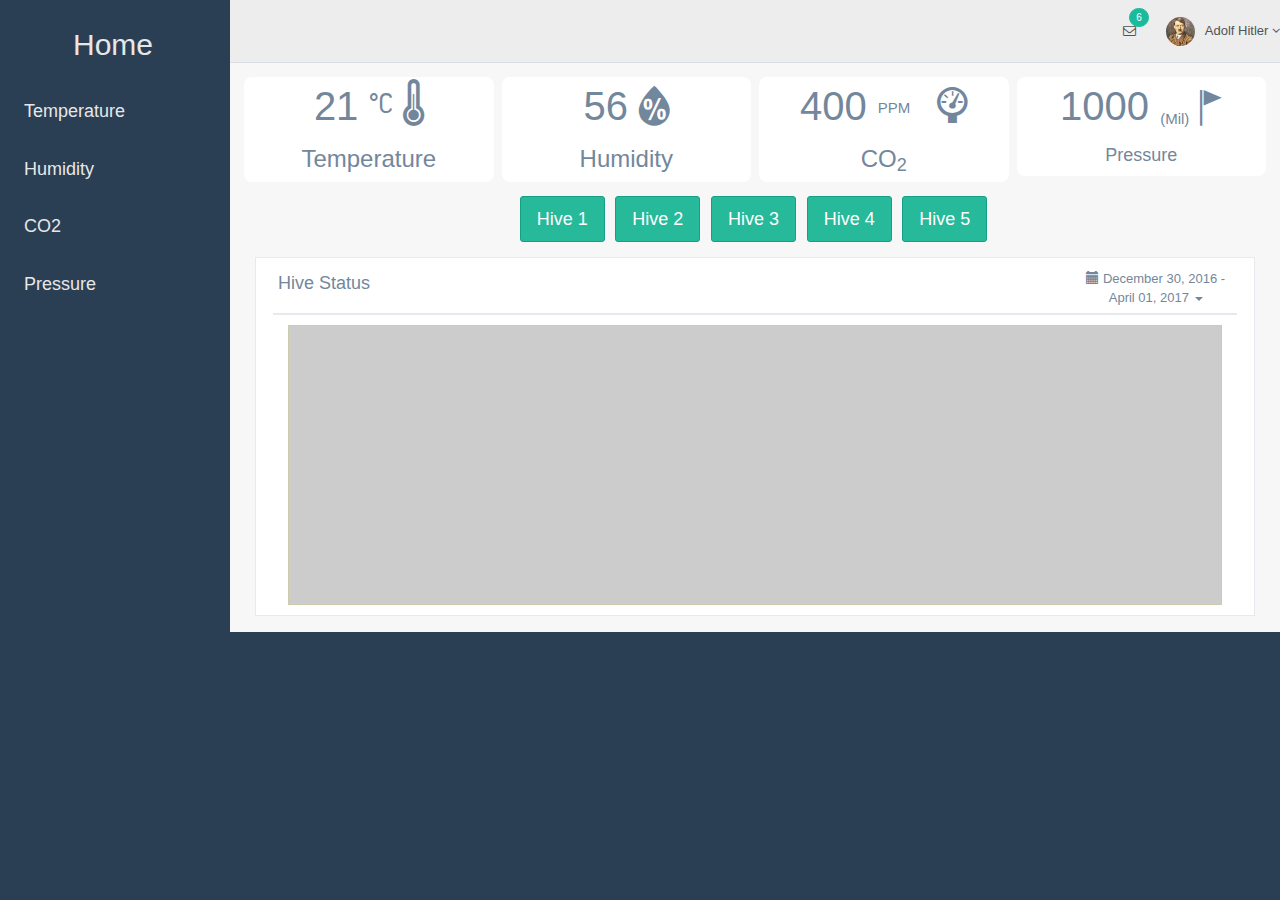
==== index.html @ 138c4429 "first commit" ====
<!DOCTYPE html>
<html lang="en">
<head>
	<meta http-equiv="Content-Type" content="text/html"; charset="UTF-8">
	<meta charset="UTF-8">
	<meta http-equiv="X-UA-Compatiable" content="IE=edge">
	<meta name="viewport" content="width=device-width, initial-scale=1">
	<title>Admin page</title>
  
<link rel="stylesheet" href="font/weathericons-regular-webfont.eot">
    <link rel="stylesheet" href="font/weathericons-regular-webfont.svg">
    <link rel="stylesheet" href="font/weathericons-regular-webfont.ttf">
    <link rel="stylesheet" href="font/weathericons-regular-webfont.woff">
    <link rel="stylesheet" href="font/weathericons-regular-webfont.woff2">

    <link rel="stylesheet" href="font/fontawesome-webfont.eot">
    <link rel="stylesheet" href="font/fontawesome-webfont.svg">
    <link rel="stylesheet" href="font/fontawesome-webfont.ttf">
    <link rel="stylesheet" href="font/fontawesome-webfont.woff">
    <link rel="stylesheet" href="font/fontawesome-webfont.woff2">
    <link href="https://maxcdn.bootstrapcdn.com/font-awesome/4.7.0/css/font-awesome.min.css" rel="stylesheet">
    <link href="css/weather-icons.min.css" rel="stylesheet">
    <link rel="stylesheet" href="css/bootstrap.min.css">

    <!-- TEST -->

    <!-- <link rel="stylesheet" href="https://maxcdn.bootstrapcdn.com/bootstrap/3.3.7/css/bootstrap.min.css"> -->

  	<!-- <script src="https://ajax.googleapis.com/ajax/libs/jquery/3.2.0/jquery.min.js"></script>

  	<script src="https://maxcdn.bootstrapcdn.com/bootstrap/3.3.7/js/bootstrap.min.js"></script> -->


	<link rel="stylesheet" type="text/css" href="css/style.css">
    


	<!-- Latest compiled and minified JavaScript -->

	<script src="/js/jquery.js"></script>

	<script src="/js/bootstrap.js"></script>

	<script type="text/javascript">
		$(document).ready(function(){
			console.log("ok");
		})
	</script>

	

</head>
<body class="nav-md">
	<div class="container body">
		<header class="top_nav">
			<div class="nav_menu">
				<nav>
				<ul class="nav navbar-nav navbar-right">
					<li class>
						<a href="javascript:;" class="user-profile dropdown-toggle" data-toggle="dropdown" aria-expanded="false">
                    	<img src="images/img.jpg" alt="">Adolf Hitler 
                    	<span class=" fa fa-angle-down"></span>
                    	</a>
                    	<ul class="dropdown-menu dropdown-usermenu pull-right">
                    		<li><a href="javascript:;">Profile</a></li>
                    		<li>
                    			<a href="javascript:;">
                    				<span class="badge bg-red pull-right">50%</span>
                    				<span>Settings</span>
                    			</a>
                    		</li>
                    		<li>
                    			<a href="javascript:;">
                    				Help
                    			</a>
                    		</li>
                    		<li>
                    			<a href="javascript:;">
                    				<i class="fa fa-sign-out pull-right"></i>
                    				Log Out
                    			</a>

                    		</li>
                    	</ul>
                  		
					</li>
					<li role="presentation" class="dropdown">
						<a href="javascript:;" class="dropdown-toggle info-number" data-toggle="dropdown" aria-expanded="false">
                    	<i class="fa fa-envelope-o"></i>
                    	<span class="badge bg-green">6</span>
                  		</a>
                  		<ul id="menu1" class="dropdown-menu list-unstyled msg_list" role="menu">
                    <li>
                      <a>
                        <span class="image"><img src="images/img.jpg" alt="Profile Image"></span>
                        <span>
                          <span>John Smith</span>
                          <span class="time">3 mins ago</span>
                        </span>
                        <span class="message">
                          Film festivals used to be do-or-die moments for movie makers. They were where...
                        </span>
                      </a>
                    </li>
                    <li>
                      <div class="text-center">
                        <a>
                          <strong>See All Alerts</strong>
                          <i class="fa fa-angle-right"></i>
                        </a>
                      </div>
                    </li>
                  </ul>
					</li>
				</ul>
				</nav>
			</div>		
		</header>
		<main class="main_container">
			<div class="left-side">
				<div>
									<div class="main_menu_side hidden-print main_menu">
             	 <div class="menu_section">
               
                    <ul class="nav side-menu" style="">
                    <li> <a href="index.html" class="main"> Home</a></li>
                      <li><a href="index.html" class="main-menu"> Temperature </a>
                      </li><li><a href="index.html" class="main-menu"> Humidity</a>
                      </li><li><a href="index.html" class="main-menu"> CO2 </a>
                      </li><li><a href="index.html" class="main-menu"> Pressure </a>
                    </li>
                    </ul> 
              </div>
                       
            </div>
			</div>
			</div>
			<div class="right-side" role="main">
				<div class="center_menu">
					<div class="row top_tiles">
						<div>
							<div class="block_top col-lg-3 col-md-3 col-sm-6 col-xs-12">
                    			<span class="temp">21</span>
                    			<li class="wi wi-celsius"></li>
                    			<i class="wi wi-thermometer"></i>
                    			<h3>Temperature</h3>
               				</div>
               				<div class="block_top col-lg-3 col-md-3 col-sm-6 col-xs-12">
               					<span class="humid">56</span>
               					<i class="wi wi-humidity"></i>
                    			<h3>Humidity</h3>
               				</div>
               				<div class="block_top col-lg-3 col-md-3 col-sm-6 col-xs-12">
                    			<span id="ppm">400</span>
                    			<sup class="ppm">PPM</sup>
                    			<i class="wi wi-barometer"></i><h3>
                    			CO<sub>2</sub></div>
               				<div class="block_top col-lg-3 col-md-3 col-sm-6 col-xs-12">

                    			<span id="millibars">1000</span>
                    			<sub class="millibars">(Mil)</sub>
                    			<i class="wi wi-small-craft-advisory"></i>
                    			<h2>Pressure</h2>
               				</div>
               				<div class="but_menu">
           
                    			<button type="button" class="btn btn-success btn-lg">Hive 1</button>
                    			<button type="button" class="btn btn-success btn-lg">Hive 2</button>
                    			<button type="button" class="btn btn-success btn-lg">Hive 3</button>
                    			<button type="button" class="btn btn-success btn-lg">Hive 4</button>
                    			<button type="button" class="btn btn-success btn-lg">Hive 5</button>
              				</div>
						</div>
					</div>
					<div class="row">
						<div class="col-md-12">
							<div class="x_panel">
								<div class="x_title">
										<h2>Hive Status</h2>
										<div class="filter">
											<div class="filter">
                      							<div id="reportrange" class="pull-right">
                        							<i class="glyphicon glyphicon-calendar fa fa-calendar"></i>
                        							<span>December 30, 2016 - April 01, 2017</span> <b class="caret"></b>
                      							</div>
                    						</div>
										</div>
										<div class="clearfix"></div>
									</div>
								<div class="x_content">
									<div class="col-md-12 col-sm-12 col-xs-12">
										<div class="demo-container">
											
										</div>		
									</div>
								</div>
							</div>

						</div>
					</div>
				</div>
			</div>
			
		</main>
		<!-- <footer>
			<div class="footer-patern">
				<div class="bottom-menu">
					
				</div>
			</div>
		</footer> -->
	</div>
	
</body>
</html>
---- css/weather-icons.min.css ----
/*!
 *  Weather Icons 2.0
 *  Updated August 1, 2015
 *  Weather themed icons for Bootstrap
 *  Author - Erik Flowers - erik@helloerik.com
 *  Email: erik@helloerik.com
 *  Twitter: http://twitter.com/Erik_UX
 *  ------------------------------------------------------------------------------
 *  Maintained at http://erikflowers.github.io/weather-icons
 *
 *  License
 *  ------------------------------------------------------------------------------
 *  - Font licensed under SIL OFL 1.1 -
 *    http://scripts.sil.org/OFL
 *  - CSS, SCSS and LESS are licensed under MIT License -
 *    http://opensource.org/licenses/mit-license.html
 *  - Documentation licensed under CC BY 3.0 -
 *    http://creativecommons.org/licenses/by/3.0/
 *  - Inspired by and works great as a companion with Font Awesome
 *    "Font Awesome by Dave Gandy - http://fontawesome.io"
 *//*!
 *  Weather Icons 2.0
 *  Updated August 1, 2015
 *  Weather themed icons for Bootstrap
 *  Author - Erik Flowers - erik@helloerik.com
 *  Email: erik@helloerik.com
 *  Twitter: http://twitter.com/Erik_UX
 *  ------------------------------------------------------------------------------
 *  Maintained at http://erikflowers.github.io/weather-icons
 *
 *  License
 *  ------------------------------------------------------------------------------
 *  - Font licensed under SIL OFL 1.1 -
 *    http://scripts.sil.org/OFL
 *  - CSS, SCSS and LESS are licensed under MIT License -
 *    http://opensource.org/licenses/mit-license.html
 *  - Documentation licensed under CC BY 3.0 -
 *    http://creativecommons.org/licenses/by/3.0/
 *  - Inspired by and works great as a companion with Font Awesome
 *    "Font Awesome by Dave Gandy - http://fontawesome.io"
 */@font-face{font-family:weathericons;src:url(../font/weathericons-regular-webfont.eot);src:url(../font/weathericons-regular-webfont.eot?#iefix) format('embedded-opentype'),url(../font/weathericons-regular-webfont.woff2) format('woff2'),url(../font/weathericons-regular-webfont.woff) format('woff'),url(../font/weathericons-regular-webfont.ttf) format('truetype'),url(../font/weathericons-regular-webfont.svg#weather_iconsregular) format('svg');font-weight:400;font-style:normal}.wi{display:inline-block;font-family:weathericons;font-style:normal;font-weight:400;line-height:1;-webkit-font-smoothing:antialiased;-moz-osx-font-smoothing:grayscale}.wi-fw{text-align:center;width:1.4em}.wi-rotate-90{filter:progid:DXImageTransform.Microsoft.BasicImage(rotation=1);-webkit-transform:rotate(90deg);-ms-transform:rotate(90deg);transform:rotate(90deg)}.wi-rotate-180{filter:progid:DXImageTransform.Microsoft.BasicImage(rotation=2);-webkit-transform:rotate(180deg);-ms-transform:rotate(180deg);transform:rotate(180deg)}.wi-rotate-270{filter:progid:DXImageTransform.Microsoft.BasicImage(rotation=3);-webkit-transform:rotate(270deg);-ms-transform:rotate(270deg);transform:rotate(270deg)}.wi-flip-horizontal{filter:progid:DXImageTransform.Microsoft.BasicImage(rotation=0, mirror=1);-webkit-transform:scale(-1,1);-ms-transform:scale(-1,1);transform:scale(-1,1)}.wi-flip-vertical{filter:progid:DXImageTransform.Microsoft.BasicImage(rotation=2, mirror=1);-webkit-transform:scale(1,-1);-ms-transform:scale(1,-1);transform:scale(1,-1)}.wi-day-sunny:before{content:"\f00d"}.wi-day-cloudy:before{content:"\f002"}.wi-day-cloudy-gusts:before{content:"\f000"}.wi-day-cloudy-windy:before{content:"\f001"}.wi-day-fog:before{content:"\f003"}.wi-day-hail:before{content:"\f004"}.wi-day-haze:before{content:"\f0b6"}.wi-day-lightning:before{content:"\f005"}.wi-day-rain:before{content:"\f008"}.wi-day-rain-mix:before{content:"\f006"}.wi-day-rain-wind:before{content:"\f007"}.wi-day-showers:before{content:"\f009"}.wi-day-sleet:before{content:"\f0b2"}.wi-day-sleet-storm:before{content:"\f068"}.wi-day-snow:before{content:"\f00a"}.wi-day-snow-thunderstorm:before{content:"\f06b"}.wi-day-snow-wind:before{content:"\f065"}.wi-day-sprinkle:before{content:"\f00b"}.wi-day-storm-showers:before{content:"\f00e"}.wi-day-sunny-overcast:before{content:"\f00c"}.wi-day-thunderstorm:before{content:"\f010"}.wi-day-windy:before{content:"\f085"}.wi-solar-eclipse:before{content:"\f06e"}.wi-hot:before{content:"\f072"}.wi-day-cloudy-high:before{content:"\f07d"}.wi-day-light-wind:before{content:"\f0c4"}.wi-night-clear:before{content:"\f02e"}.wi-night-alt-cloudy:before{content:"\f086"}.wi-night-alt-cloudy-gusts:before{content:"\f022"}.wi-night-alt-cloudy-windy:before{content:"\f023"}.wi-night-alt-hail:before{content:"\f024"}.wi-night-alt-lightning:before{content:"\f025"}.wi-night-alt-rain:before{content:"\f028"}.wi-night-alt-rain-mix:before{content:"\f026"}.wi-night-alt-rain-wind:before{content:"\f027"}.wi-night-alt-showers:before{content:"\f029"}.wi-night-alt-sleet:before{content:"\f0b4"}.wi-night-alt-sleet-storm:before{content:"\f06a"}.wi-night-alt-snow:before{content:"\f02a"}.wi-night-alt-snow-thunderstorm:before{content:"\f06d"}.wi-night-alt-snow-wind:before{content:"\f067"}.wi-night-alt-sprinkle:before{content:"\f02b"}.wi-night-alt-storm-showers:before{content:"\f02c"}.wi-night-alt-thunderstorm:before{content:"\f02d"}.wi-night-cloudy:before{content:"\f031"}.wi-night-cloudy-gusts:before{content:"\f02f"}.wi-night-cloudy-windy:before{content:"\f030"}.wi-night-fog:before{content:"\f04a"}.wi-night-hail:before{content:"\f032"}.wi-night-lightning:before{content:"\f033"}.wi-night-partly-cloudy:before{content:"\f083"}.wi-night-rain:before{content:"\f036"}.wi-night-rain-mix:before{content:"\f034"}.wi-night-rain-wind:before{content:"\f035"}.wi-night-showers:before{content:"\f037"}.wi-night-sleet:before{content:"\f0b3"}.wi-night-sleet-storm:before{content:"\f069"}.wi-night-snow:before{content:"\f038"}.wi-night-snow-thunderstorm:before{content:"\f06c"}.wi-night-snow-wind:before{content:"\f066"}.wi-night-sprinkle:before{content:"\f039"}.wi-night-storm-showers:before{content:"\f03a"}.wi-night-thunderstorm:before{content:"\f03b"}.wi-lunar-eclipse:before{content:"\f070"}.wi-stars:before{content:"\f077"}.wi-storm-showers:before{content:"\f01d"}.wi-thunderstorm:before{content:"\f01e"}.wi-night-alt-cloudy-high:before{content:"\f07e"}.wi-night-cloudy-high:before{content:"\f080"}.wi-night-alt-partly-cloudy:before{content:"\f081"}.wi-cloud:before{content:"\f041"}.wi-cloudy:before{content:"\f013"}.wi-cloudy-gusts:before{content:"\f011"}.wi-cloudy-windy:before{content:"\f012"}.wi-fog:before{content:"\f014"}.wi-hail:before{content:"\f015"}.wi-rain:before{content:"\f019"}.wi-rain-mix:before{content:"\f017"}.wi-rain-wind:before{content:"\f018"}.wi-showers:before{content:"\f01a"}.wi-sleet:before{content:"\f0b5"}.wi-snow:before{content:"\f01b"}.wi-sprinkle:before{content:"\f01c"}.wi-storm-showers:before{content:"\f01d"}.wi-thunderstorm:before{content:"\f01e"}.wi-snow-wind:before{content:"\f064"}.wi-snow:before{content:"\f01b"}.wi-smog:before{content:"\f074"}.wi-smoke:before{content:"\f062"}.wi-lightning:before{content:"\f016"}.wi-raindrops:before{content:"\f04e"}.wi-raindrop:before{content:"\f078"}.wi-dust:before{content:"\f063"}.wi-snowflake-cold:before{content:"\f076"}.wi-windy:before{content:"\f021"}.wi-strong-wind:before{content:"\f050"}.wi-sandstorm:before{content:"\f082"}.wi-earthquake:before{content:"\f0c6"}.wi-fire:before{content:"\f0c7"}.wi-flood:before{content:"\f07c"}.wi-meteor:before{content:"\f071"}.wi-tsunami:before{content:"\f0c5"}.wi-volcano:before{content:"\f0c8"}.wi-hurricane:before{content:"\f073"}.wi-tornado:before{content:"\f056"}.wi-small-craft-advisory:before{content:"\f0cc"}.wi-gale-warning:before{content:"\f0cd"}.wi-storm-warning:before{content:"\f0ce"}.wi-hurricane-warning:before{content:"\f0cf"}.wi-wind-direction:before{content:"\f0b1"}.wi-alien:before{content:"\f075"}.wi-celsius:before{content:"\f03c"}.wi-fahrenheit:before{content:"\f045"}.wi-degrees:before{content:"\f042"}.wi-thermometer:before{content:"\f055"}.wi-thermometer-exterior:before{content:"\f053"}.wi-thermometer-internal:before{content:"\f054"}.wi-cloud-down:before{content:"\f03d"}.wi-cloud-up:before{content:"\f040"}.wi-cloud-refresh:before{content:"\f03e"}.wi-horizon:before{content:"\f047"}.wi-horizon-alt:before{content:"\f046"}.wi-sunrise:before{content:"\f051"}.wi-sunset:before{content:"\f052"}.wi-moonrise:before{content:"\f0c9"}.wi-moonset:before{content:"\f0ca"}.wi-refresh:before{content:"\f04c"}.wi-refresh-alt:before{content:"\f04b"}.wi-umbrella:before{content:"\f084"}.wi-barometer:before{content:"\f079"}.wi-humidity:before{content:"\f07a"}.wi-na:before{content:"\f07b"}.wi-train:before{content:"\f0cb"}.wi-moon-new:before{content:"\f095"}.wi-moon-waxing-crescent-1:before{content:"\f096"}.wi-moon-waxing-crescent-2:before{content:"\f097"}.wi-moon-waxing-crescent-3:before{content:"\f098"}.wi-moon-waxing-crescent-4:before{content:"\f099"}.wi-moon-waxing-crescent-5:before{content:"\f09a"}.wi-moon-waxing-crescent-6:before{content:"\f09b"}.wi-moon-first-quarter:before{content:"\f09c"}.wi-moon-waxing-gibbous-1:before{content:"\f09d"}.wi-moon-waxing-gibbous-2:before{content:"\f09e"}.wi-moon-waxing-gibbous-3:before{content:"\f09f"}.wi-moon-waxing-gibbous-4:before{content:"\f0a0"}.wi-moon-waxing-gibbous-5:before{content:"\f0a1"}.wi-moon-waxing-gibbous-6:before{content:"\f0a2"}.wi-moon-full:before{content:"\f0a3"}.wi-moon-waning-gibbous-1:before{content:"\f0a4"}.wi-moon-waning-gibbous-2:before{content:"\f0a5"}.wi-moon-waning-gibbous-3:before{content:"\f0a6"}.wi-moon-waning-gibbous-4:before{content:"\f0a7"}.wi-moon-waning-gibbous-5:before{content:"\f0a8"}.wi-moon-waning-gibbous-6:before{content:"\f0a9"}.wi-moon-third-quarter:before{content:"\f0aa"}.wi-moon-waning-crescent-1:before{content:"\f0ab"}.wi-moon-waning-crescent-2:before{content:"\f0ac"}.wi-moon-waning-crescent-3:before{content:"\f0ad"}.wi-moon-waning-crescent-4:before{content:"\f0ae"}.wi-moon-waning-crescent-5:before{content:"\f0af"}.wi-moon-waning-crescent-6:before{content:"\f0b0"}.wi-moon-alt-new:before{content:"\f0eb"}.wi-moon-alt-waxing-crescent-1:before{content:"\f0d0"}.wi-moon-alt-waxing-crescent-2:before{content:"\f0d1"}.wi-moon-alt-waxing-crescent-3:before{content:"\f0d2"}.wi-moon-alt-waxing-crescent-4:before{content:"\f0d3"}.wi-moon-alt-waxing-crescent-5:before{content:"\f0d4"}.wi-moon-alt-waxing-crescent-6:before{content:"\f0d5"}.wi-moon-alt-first-quarter:before{content:"\f0d6"}.wi-moon-alt-waxing-gibbous-1:before{content:"\f0d7"}.wi-moon-alt-waxing-gibbous-2:before{content:"\f0d8"}.wi-moon-alt-waxing-gibbous-3:before{content:"\f0d9"}.wi-moon-alt-waxing-gibbous-4:before{content:"\f0da"}.wi-moon-alt-waxing-gibbous-5:before{content:"\f0db"}.wi-moon-alt-waxing-gibbous-6:before{content:"\f0dc"}.wi-moon-alt-full:before{content:"\f0dd"}.wi-moon-alt-waning-gibbous-1:before{content:"\f0de"}.wi-moon-alt-waning-gibbous-2:before{content:"\f0df"}.wi-moon-alt-waning-gibbous-3:before{content:"\f0e0"}.wi-moon-alt-waning-gibbous-4:before{content:"\f0e1"}.wi-moon-alt-waning-gibbous-5:before{content:"\f0e2"}.wi-moon-alt-waning-gibbous-6:before{content:"\f0e3"}.wi-moon-alt-third-quarter:before{content:"\f0e4"}.wi-moon-alt-waning-crescent-1:before{content:"\f0e5"}.wi-moon-alt-waning-crescent-2:before{content:"\f0e6"}.wi-moon-alt-waning-crescent-3:before{content:"\f0e7"}.wi-moon-alt-waning-crescent-4:before{content:"\f0e8"}.wi-moon-alt-waning-crescent-5:before{content:"\f0e9"}.wi-moon-alt-waning-crescent-6:before{content:"\f0ea"}.wi-moon-0:before{content:"\f095"}.wi-moon-1:before{content:"\f096"}.wi-moon-2:before{content:"\f097"}.wi-moon-3:before{content:"\f098"}.wi-moon-4:before{content:"\f099"}.wi-moon-5:before{content:"\f09a"}.wi-moon-6:before{content:"\f09b"}.wi-moon-7:before{content:"\f09c"}.wi-moon-8:before{content:"\f09d"}.wi-moon-9:before{content:"\f09e"}.wi-moon-10:before{content:"\f09f"}.wi-moon-11:before{content:"\f0a0"}.wi-moon-12:before{content:"\f0a1"}.wi-moon-13:before{content:"\f0a2"}.wi-moon-14:before{content:"\f0a3"}.wi-moon-15:before{content:"\f0a4"}.wi-moon-16:before{content:"\f0a5"}.wi-moon-17:before{content:"\f0a6"}.wi-moon-18:before{content:"\f0a7"}.wi-moon-19:before{content:"\f0a8"}.wi-moon-20:before{content:"\f0a9"}.wi-moon-21:before{content:"\f0aa"}.wi-moon-22:before{content:"\f0ab"}.wi-moon-23:before{content:"\f0ac"}.wi-moon-24:before{content:"\f0ad"}.wi-moon-25:before{content:"\f0ae"}.wi-moon-26:before{content:"\f0af"}.wi-moon-27:before{content:"\f0b0"}.wi-time-1:before{content:"\f08a"}.wi-time-2:before{content:"\f08b"}.wi-time-3:before{content:"\f08c"}.wi-time-4:before{content:"\f08d"}.wi-time-5:before{content:"\f08e"}.wi-time-6:before{content:"\f08f"}.wi-time-7:before{content:"\f090"}.wi-time-8:before{content:"\f091"}.wi-time-9:before{content:"\f092"}.wi-time-10:before{content:"\f093"}.wi-time-11:before{content:"\f094"}.wi-time-12:before{content:"\f089"}.wi-direction-up:before{content:"\f058"}.wi-direction-up-right:before{content:"\f057"}.wi-direction-right:before{content:"\f04d"}.wi-direction-down-right:before{content:"\f088"}.wi-direction-down:before{content:"\f044"}.wi-direction-down-left:before{content:"\f043"}.wi-direction-left:before{content:"\f048"}.wi-direction-up-left:before{content:"\f087"}.wi-wind-beaufort-0:before{content:"\f0b7"}.wi-wind-beaufort-1:before{content:"\f0b8"}.wi-wind-beaufort-2:before{content:"\f0b9"}.wi-wind-beaufort-3:before{content:"\f0ba"}.wi-wind-beaufort-4:before{content:"\f0bb"}.wi-wind-beaufort-5:before{content:"\f0bc"}.wi-wind-beaufort-6:before{content:"\f0bd"}.wi-wind-beaufort-7:before{content:"\f0be"}.wi-wind-beaufort-8:before{content:"\f0bf"}.wi-wind-beaufort-9:before{content:"\f0c0"}.wi-wind-beaufort-10:before{content:"\f0c1"}.wi-wind-beaufort-11:before{content:"\f0c2"}.wi-wind-beaufort-12:before{content:"\f0c3"}.wi-yahoo-0:before{content:"\f056"}.wi-yahoo-1:before{content:"\f00e"}.wi-yahoo-2:before{content:"\f073"}.wi-yahoo-3:before{content:"\f01e"}.wi-yahoo-4:before{content:"\f01e"}.wi-yahoo-5:before{content:"\f017"}.wi-yahoo-6:before{content:"\f017"}.wi-yahoo-7:before{content:"\f017"}.wi-yahoo-8:before{content:"\f015"}.wi-yahoo-9:before{content:"\f01a"}.wi-yahoo-10:before{content:"\f015"}.wi-yahoo-11:before{content:"\f01a"}.wi-yahoo-12:before{content:"\f01a"}.wi-yahoo-13:before{content:"\f01b"}.wi-yahoo-14:before{content:"\f00a"}.wi-yahoo-15:before{content:"\f064"}.wi-yahoo-16:before{content:"\f01b"}.wi-yahoo-17:before{content:"\f015"}.wi-yahoo-18:before{content:"\f017"}.wi-yahoo-19:before{content:"\f063"}.wi-yahoo-20:before{content:"\f014"}.wi-yahoo-21:before{content:"\f021"}.wi-yahoo-22:before{content:"\f062"}.wi-yahoo-23:before{content:"\f050"}.wi-yahoo-24:before{content:"\f050"}.wi-yahoo-25:before{content:"\f076"}.wi-yahoo-26:before{content:"\f013"}.wi-yahoo-27:before{content:"\f031"}.wi-yahoo-28:before{content:"\f002"}.wi-yahoo-29:before{content:"\f031"}.wi-yahoo-30:before{content:"\f002"}.wi-yahoo-31:before{content:"\f02e"}.wi-yahoo-32:before{content:"\f00d"}.wi-yahoo-33:before{content:"\f083"}.wi-yahoo-34:before{content:"\f00c"}.wi-yahoo-35:before{content:"\f017"}.wi-yahoo-36:before{content:"\f072"}.wi-yahoo-37:before{content:"\f00e"}.wi-yahoo-38:before{content:"\f00e"}.wi-yahoo-39:before{content:"\f00e"}.wi-yahoo-40:before{content:"\f01a"}.wi-yahoo-41:before{content:"\f064"}.wi-yahoo-42:before{content:"\f01b"}.wi-yahoo-43:before{content:"\f064"}.wi-yahoo-44:before{content:"\f00c"}.wi-yahoo-45:before{content:"\f00e"}.wi-yahoo-46:before{content:"\f01b"}.wi-yahoo-47:before{content:"\f00e"}.wi-yahoo-3200:before{content:"\f077"}.wi-forecast-io-clear-day:before{content:"\f00d"}.wi-forecast-io-clear-night:before{content:"\f02e"}.wi-forecast-io-rain:before{content:"\f019"}.wi-forecast-io-snow:before{content:"\f01b"}.wi-forecast-io-sleet:before{content:"\f0b5"}.wi-forecast-io-wind:before{content:"\f050"}.wi-forecast-io-fog:before{content:"\f014"}.wi-forecast-io-cloudy:before{content:"\f013"}.wi-forecast-io-partly-cloudy-day:before{content:"\f002"}.wi-forecast-io-partly-cloudy-night:before{content:"\f031"}.wi-forecast-io-hail:before{content:"\f015"}.wi-forecast-io-thunderstorm:before{content:"\f01e"}.wi-forecast-io-tornado:before{content:"\f056"}.wi-wmo4680-00:before,.wi-wmo4680-0:before{content:"\f055"}.wi-wmo4680-01:before,.wi-wmo4680-1:before{content:"\f013"}.wi-wmo4680-02:before,.wi-wmo4680-2:before{content:"\f055"}.wi-wmo4680-03:before,.wi-wmo4680-3:before{content:"\f013"}.wi-wmo4680-04:before,.wi-wmo4680-4:before{content:"\f014"}.wi-wmo4680-05:before,.wi-wmo4680-5:before{content:"\f014"}.wi-wmo4680-10:before{content:"\f014"}.wi-wmo4680-11:before{content:"\f014"}.wi-wmo4680-12:before{content:"\f016"}.wi-wmo4680-18:before{content:"\f050"}.wi-wmo4680-20:before{content:"\f014"}.wi-wmo4680-21:before{content:"\f017"}.wi-wmo4680-22:before{content:"\f017"}.wi-wmo4680-23:before{content:"\f019"}.wi-wmo4680-24:before{content:"\f01b"}.wi-wmo4680-25:before{content:"\f015"}.wi-wmo4680-26:before{content:"\f01e"}.wi-wmo4680-27:before{content:"\f063"}.wi-wmo4680-28:before{content:"\f063"}.wi-wmo4680-29:before{content:"\f063"}.wi-wmo4680-30:before{content:"\f014"}.wi-wmo4680-31:before{content:"\f014"}.wi-wmo4680-32:before{content:"\f014"}.wi-wmo4680-33:before{content:"\f014"}.wi-wmo4680-34:before{content:"\f014"}.wi-wmo4680-35:before{content:"\f014"}.wi-wmo4680-40:before{content:"\f017"}.wi-wmo4680-41:before{content:"\f01c"}.wi-wmo4680-42:before{content:"\f019"}.wi-wmo4680-43:before{content:"\f01c"}.wi-wmo4680-44:before{content:"\f019"}.wi-wmo4680-45:before{content:"\f015"}.wi-wmo4680-46:before{content:"\f015"}.wi-wmo4680-47:before{content:"\f01b"}.wi-wmo4680-48:before{content:"\f01b"}.wi-wmo4680-50:before{content:"\f01c"}.wi-wmo4680-51:before{content:"\f01c"}.wi-wmo4680-52:before{content:"\f019"}.wi-wmo4680-53:before{content:"\f019"}.wi-wmo4680-54:before{content:"\f076"}.wi-wmo4680-55:before{content:"\f076"}.wi-wmo4680-56:before{content:"\f076"}.wi-wmo4680-57:before{content:"\f01c"}.wi-wmo4680-58:before{content:"\f019"}.wi-wmo4680-60:before{content:"\f01c"}.wi-wmo4680-61:before{content:"\f01c"}.wi-wmo4680-62:before{content:"\f019"}.wi-wmo4680-63:before{content:"\f019"}.wi-wmo4680-64:before{content:"\f015"}.wi-wmo4680-65:before{content:"\f015"}.wi-wmo4680-66:before{content:"\f015"}.wi-wmo4680-67:before{content:"\f017"}.wi-wmo4680-68:before{content:"\f017"}.wi-wmo4680-70:before{content:"\f01b"}.wi-wmo4680-71:before{content:"\f01b"}.wi-wmo4680-72:before{content:"\f01b"}.wi-wmo4680-73:before{content:"\f01b"}.wi-wmo4680-74:before{content:"\f076"}.wi-wmo4680-75:before{content:"\f076"}.wi-wmo4680-76:before{content:"\f076"}.wi-wmo4680-77:before{content:"\f01b"}.wi-wmo4680-78:before{content:"\f076"}.wi-wmo4680-80:before{content:"\f019"}.wi-wmo4680-81:before{content:"\f01c"}.wi-wmo4680-82:before{content:"\f019"}.wi-wmo4680-83:before{content:"\f019"}.wi-wmo4680-84:before{content:"\f01d"}.wi-wmo4680-85:before{content:"\f017"}.wi-wmo4680-86:before{content:"\f017"}.wi-wmo4680-87:before{content:"\f017"}.wi-wmo4680-89:before{content:"\f015"}.wi-wmo4680-90:before{content:"\f016"}.wi-wmo4680-91:before{content:"\f01d"}.wi-wmo4680-92:before{content:"\f01e"}.wi-wmo4680-93:before{content:"\f01e"}.wi-wmo4680-94:before{content:"\f016"}.wi-wmo4680-95:before{content:"\f01e"}.wi-wmo4680-96:before{content:"\f01e"}.wi-wmo4680-99:before{content:"\f056"}.wi-owm-200:before{content:"\f01e"}.wi-owm-201:before{content:"\f01e"}.wi-owm-202:before{content:"\f01e"}.wi-owm-210:before{content:"\f016"}.wi-owm-211:before{content:"\f016"}.wi-owm-212:before{content:"\f016"}.wi-owm-221:before{content:"\f016"}.wi-owm-230:before{content:"\f01e"}.wi-owm-231:before{content:"\f01e"}.wi-owm-232:before{content:"\f01e"}.wi-owm-300:before{content:"\f01c"}.wi-owm-301:before{content:"\f01c"}.wi-owm-302:before{content:"\f019"}.wi-owm-310:before{content:"\f017"}.wi-owm-311:before{content:"\f019"}.wi-owm-312:before{content:"\f019"}.wi-owm-313:before{content:"\f01a"}.wi-owm-314:before{content:"\f019"}.wi-owm-321:before{content:"\f01c"}.wi-owm-500:before{content:"\f01c"}.wi-owm-501:before{content:"\f019"}.wi-owm-502:before{content:"\f019"}.wi-owm-503:before{content:"\f019"}.wi-owm-504:before{content:"\f019"}.wi-owm-511:before{content:"\f017"}.wi-owm-520:before{content:"\f01a"}.wi-owm-521:before{content:"\f01a"}.wi-owm-522:before{content:"\f01a"}.wi-owm-531:before{content:"\f01d"}.wi-owm-600:before{content:"\f01b"}.wi-owm-601:before{content:"\f01b"}.wi-owm-602:before{content:"\f0b5"}.wi-owm-611:before{content:"\f017"}.wi-owm-612:before{content:"\f017"}.wi-owm-615:before{content:"\f017"}.wi-owm-616:before{content:"\f017"}.wi-owm-620:before{content:"\f017"}.wi-owm-621:before{content:"\f01b"}.wi-owm-622:before{content:"\f01b"}.wi-owm-701:before{content:"\f01a"}.wi-owm-711:before{content:"\f062"}.wi-owm-721:before{content:"\f0b6"}.wi-owm-731:before{content:"\f063"}.wi-owm-741:before{content:"\f014"}.wi-owm-761:before{content:"\f063"}.wi-owm-762:before{content:"\f063"}.wi-owm-771:before{content:"\f011"}.wi-owm-781:before{content:"\f056"}.wi-owm-800:before{content:"\f00d"}.wi-owm-801:before{content:"\f011"}.wi-owm-802:before{content:"\f011"}.wi-owm-803:before{content:"\f012"}.wi-owm-804:before{content:"\f013"}.wi-owm-900:before{content:"\f056"}.wi-owm-901:before{content:"\f01d"}.wi-owm-902:before{content:"\f073"}.wi-owm-903:before{content:"\f076"}.wi-owm-904:before{content:"\f072"}.wi-owm-905:before{content:"\f021"}.wi-owm-906:before{content:"\f015"}.wi-owm-957:before{content:"\f050"}.wi-owm-day-200:before{content:"\f010"}.wi-owm-day-201:before{content:"\f010"}.wi-owm-day-202:before{content:"\f010"}.wi-owm-day-210:before{content:"\f005"}.wi-owm-day-211:before{content:"\f005"}.wi-owm-day-212:before{content:"\f005"}.wi-owm-day-221:before{content:"\f005"}.wi-owm-day-230:before{content:"\f010"}.wi-owm-day-231:before{content:"\f010"}.wi-owm-day-232:before{content:"\f010"}.wi-owm-day-300:before{content:"\f00b"}.wi-owm-day-301:before{content:"\f00b"}.wi-owm-day-302:before{content:"\f008"}.wi-owm-day-310:before{content:"\f008"}.wi-owm-day-311:before{content:"\f008"}.wi-owm-day-312:before{content:"\f008"}.wi-owm-day-313:before{content:"\f008"}.wi-owm-day-314:before{content:"\f008"}.wi-owm-day-321:before{content:"\f00b"}.wi-owm-day-500:before{content:"\f00b"}.wi-owm-day-501:before{content:"\f008"}.wi-owm-day-502:before{content:"\f008"}.wi-owm-day-503:before{content:"\f008"}.wi-owm-day-504:before{content:"\f008"}.wi-owm-day-511:before{content:"\f006"}.wi-owm-day-520:before{content:"\f009"}.wi-owm-day-521:before{content:"\f009"}.wi-owm-day-522:before{content:"\f009"}.wi-owm-day-531:before{content:"\f00e"}.wi-owm-day-600:before{content:"\f00a"}.wi-owm-day-601:before{content:"\f0b2"}.wi-owm-day-602:before{content:"\f00a"}.wi-owm-day-611:before{content:"\f006"}.wi-owm-day-612:before{content:"\f006"}.wi-owm-day-615:before{content:"\f006"}.wi-owm-day-616:before{content:"\f006"}.wi-owm-day-620:before{content:"\f006"}.wi-owm-day-621:before{content:"\f00a"}.wi-owm-day-622:before{content:"\f00a"}.wi-owm-day-701:before{content:"\f009"}.wi-owm-day-711:before{content:"\f062"}.wi-owm-day-721:before{content:"\f0b6"}.wi-owm-day-731:before{content:"\f063"}.wi-owm-day-741:before{content:"\f003"}.wi-owm-day-761:before{content:"\f063"}.wi-owm-day-762:before{content:"\f063"}.wi-owm-day-781:before{content:"\f056"}.wi-owm-day-800:before{content:"\f00d"}.wi-owm-day-801:before{content:"\f000"}.wi-owm-day-802:before{content:"\f000"}.wi-owm-day-803:before{content:"\f000"}.wi-owm-day-804:before{content:"\f00c"}.wi-owm-day-900:before{content:"\f056"}.wi-owm-day-902:before{content:"\f073"}.wi-owm-day-903:before{content:"\f076"}.wi-owm-day-904:before{content:"\f072"}.wi-owm-day-906:before{content:"\f004"}.wi-owm-day-957:before{content:"\f050"}.wi-owm-night-200:before{content:"\f02d"}.wi-owm-night-201:before{content:"\f02d"}.wi-owm-night-202:before{content:"\f02d"}.wi-owm-night-210:before{content:"\f025"}.wi-owm-night-211:before{content:"\f025"}.wi-owm-night-212:before{content:"\f025"}.wi-owm-night-221:before{content:"\f025"}.wi-owm-night-230:before{content:"\f02d"}.wi-owm-night-231:before{content:"\f02d"}.wi-owm-night-232:before{content:"\f02d"}.wi-owm-night-300:before{content:"\f02b"}.wi-owm-night-301:before{content:"\f02b"}.wi-owm-night-302:before{content:"\f028"}.wi-owm-night-310:before{content:"\f028"}.wi-owm-night-311:before{content:"\f028"}.wi-owm-night-312:before{content:"\f028"}.wi-owm-night-313:before{content:"\f028"}.wi-owm-night-314:before{content:"\f028"}.wi-owm-night-321:before{content:"\f02b"}.wi-owm-night-500:before{content:"\f02b"}.wi-owm-night-501:before{content:"\f028"}.wi-owm-night-502:before{content:"\f028"}.wi-owm-night-503:before{content:"\f028"}.wi-owm-night-504:before{content:"\f028"}.wi-owm-night-511:before{content:"\f026"}.wi-owm-night-520:before{content:"\f029"}.wi-owm-night-521:before{content:"\f029"}.wi-owm-night-522:before{content:"\f029"}.wi-owm-night-531:before{content:"\f02c"}.wi-owm-night-600:before{content:"\f02a"}.wi-owm-night-601:before{content:"\f0b4"}.wi-owm-night-602:before{content:"\f02a"}.wi-owm-night-611:before{content:"\f026"}.wi-owm-night-612:before{content:"\f026"}.wi-owm-night-615:before{content:"\f026"}.wi-owm-night-616:before{content:"\f026"}.wi-owm-night-620:before{content:"\f026"}.wi-owm-night-621:before{content:"\f02a"}.wi-owm-night-622:before{content:"\f02a"}.wi-owm-night-701:before{content:"\f029"}.wi-owm-night-711:before{content:"\f062"}.wi-owm-night-721:before{content:"\f0b6"}.wi-owm-night-731:before{content:"\f063"}.wi-owm-night-741:before{content:"\f04a"}.wi-owm-night-761:before{content:"\f063"}.wi-owm-night-762:before{content:"\f063"}.wi-owm-night-781:before{content:"\f056"}.wi-owm-night-800:before{content:"\f02e"}.wi-owm-night-801:before{content:"\f022"}.wi-owm-night-802:before{content:"\f022"}.wi-owm-night-803:before{content:"\f022"}.wi-owm-night-804:before{content:"\f086"}.wi-owm-night-900:before{content:"\f056"}.wi-owm-night-902:before{content:"\f073"}.wi-owm-night-903:before{content:"\f076"}.wi-owm-night-904:before{content:"\f072"}.wi-owm-night-906:before{content:"\f024"}.wi-owm-night-957:before{content:"\f050"}.wi-wu-chanceflurries:before{content:"\f064"}.wi-wu-chancerain:before{content:"\f019"}.wi-wu-chancesleat:before{content:"\f0b5"}.wi-wu-chancesnow:before{content:"\f01b"}.wi-wu-chancetstorms:before{content:"\f01e"}.wi-wu-clear:before{content:"\f00d"}.wi-wu-cloudy:before{content:"\f002"}.wi-wu-flurries:before{content:"\f064"}.wi-wu-hazy:before{content:"\f0b6"}.wi-wu-mostlycloudy:before{content:"\f002"}.wi-wu-mostlysunny:before{content:"\f00d"}.wi-wu-partlycloudy:before{content:"\f002"}.wi-wu-partlysunny:before{content:"\f00d"}.wi-wu-rain:before{content:"\f01a"}.wi-wu-sleat:before{content:"\f0b5"}.wi-wu-snow:before{content:"\f01b"}.wi-wu-sunny:before{content:"\f00d"}.wi-wu-tstorms:before{content:"\f01e"}.wi-wu-unknown:before{content:"\f00d"}
---- css/style.css ----
body
{
	color: #73879C;
    background: #2A3F54;
    font-family: "Helvetica Neue", Roboto, Arial, "Droid Sans", sans-serif,"FontAwesome";
    font-size: 13px;
    font-weight: 400;
    line-height: 1.471;
}


html, body {
    height: 100%;
    margin: 0;
    padding: 0;
}

html
{
	height: 100%;
}

.container
{
	width: 100%;
	padding: 0;
}



.nav_menu
{
    float: left;
    background: #EDEDED;
    border-bottom: 1px solid #D9DEE4;
    margin-bottom: 10px;
    width: 100%;
    position: relative;
}

.but
{
	background-color: orange;
	border: 1px solid red;
	padding: 2px;
	margin: 5px;
	float: right;
	width: 40px;
	height: 40px;
	display: inline-block;
    float: right;
    position: static;	
}

.navbar-right>li {
	display: inline-block;
    float: right;
    position: static;
}

.left-side
{
    height: 100%;
	min-height: 670px;
    width: 230px;
    padding: 0;
    position: absolute;
    display: -ms-flexbox;
    display: flex;
    z-index: 1;
    background-color: #2A3F54;
}

.nav.navbar-nav>li>a {
    color: #515356 !important;
}

.dropdown-menu>li>a {
    width: 100%;
    padding: 12px 20px;
}

.dropdown-menu>li>a {
    color: #5A738E;
}

.bg-red {
    background: #E74C3C !important;
    border: 1px solid #E74C3C !important;
    color: #fff;
}

.dropdown-menu {
    border: medium none;
    box-shadow: none;
    display: none;
    float: left;
    font-size: 16px;
    left: 0;
    list-style: none outside none;
    padding: 0;
    position: absolute;
    text-shadow: none;
    top: 100%;
    z-index: 9998;
    border: 1px solid #D9DEE4;
    border-top-left-radius: 0;
    border-top-right-radius: 0;
}

.navbar-nav .open .dropdown-menu {
    position: absolute;
    background: #fff;
    margin-top: 0;
    border: 1px solid #D9DEE4;
    -webkit-box-shadow: none;
    right: 0;
    left: auto;
    width: 220px;
}

.user-profile>img {
    width: 29px;
    height: 29px;
    border-radius: 50%;
    margin-right: 10px;
}

.menu_section {
    margin-bottom: 35px;
}

.menu_section->ul {
	margin-top: 10px;
}

/*.side-menu {
    padding-left: 0;
    margin-bottom: 0;
    list-style: none;
    margin-top: 10px;
}*/



.side-menu>li {
    position: relative;
    display: block;
    cursor: pointer;
}

.side-menu>li>a:hover, .side-menu>li>a:focus 
{
    text-decoration: none;
    background: transparent;
}

.side-menu>li>a:hover {
    color: #F2F5F7 !important;
}

.side-menu>li>a {
    color: #E7E7E7;
    font-weight: 500;
}

.side-menu>li>a {
    margin-bottom: 6px;
}


*, *:before, *:after {
    box-sizing: border-box;
}

.side-menu>li>a {
    position: relative;
    display: block;
    padding: 13px 15px 12px;
}

.main {
    font-size: 30px;
    margin-left: 58px;
    color: #fff;
}



.main-menu {
    font-size: 18px;
    margin-left: 9px;
    margin-right: 1px;
}

.right-side
{
	padding: 10px 20px 0;
    margin-left: 230px;

}

.right-side
{
	background: #F7F7F7;
}

.top_tiles {
    margin-bottom: 0;
}

.row {
    margin-right: -10px;
    margin-left: -10px;
}

.center_menu 
{
	text-align: center;
}

.but_menu {
    display: inline-block;
    margin: 0 auto;
    margin-bottom: 10px; 
}

.btn-success {
    background: #26B99A;
    border: 1px solid #169F85;
}

.btn {
    border-radius: 3px;
    margin-left: 2px;
    margin-right: 2px;
}

button, .buttons, .btn, .modal-footer .btn+.btn {
    margin-bottom: 5px;
    margin-right: 5px;
}

.button
{
    clear: both;
}

.menu
{
    clear: both;
}

.info-number .badge {
    font-size: 10px;
    font-weight: normal;
    line-height: 13px;
    padding: 2px 6px;
    position: absolute;
    right: 2px;
    top: 8px;
}

.bg-green {
    background: #1ABB9C !important;
    border: 1px solid #1ABB9C !important;
    color: #fff;
}

ul.msg_list li {
    background: #f7f7f7;
    padding: 5px;
    display: -ms-flexbox;
    display: flex;
    margin: 6px 6px 0;
    width: 96% !important;
}

.navbar-nav .open .dropdown-menu.msg_list {
    width: 300px;
}

.top_nav .dropdown-menu li a {
    width: 100%;
    padding: 12px 20px;
}

ul.msg_list li a {
    padding: 3px 5px !important;
}

.dropdown-menu>li>a {
    color: #5A738E;
}

.dropdown-menu a {
    cursor: pointer;
}

.dropdown-menu.msg_list span {
    white-space: normal;
}

ul.msg_list li a .image img {
    border-radius: 2px 2px 2px 2px;
    -webkit-border-radius: 2px 2px 2px 2px;
    float: left;
    margin-right: 10px;
    width: 11%;
}

.dropdown-menu.msg_list span {
    white-space: normal;
}

ul.msg_list li a .time {
    font-size: 11px;
    font-style: italic;
    font-weight: bold;
    position: absolute;
    right: 35px;
}

ul.msg_list li a .message {
    display: block !important;
    font-size: 11px;
}

ul.msg_list li a {
    padding: 3px 5px !important;
}

.top_nav .dropdown-menu li a {
    width: 100%;
    padding: 12px 20px;
}

a:hover, a:focus {
    text-decoration: none;
}

.dropdown-menu a {
    cursor: pointer;
}

a {
    color: #337ab7;
    text-decoration: none;
}

ul.msg_list li:last-child {
    margin-bottom: 6px;
    padding: 10px;
}

.navbar-nav .open .dropdown-menu {
    position: absolute;
    background: #fff;
    margin-top: 0;
    border: 1px solid #D9DEE4;
    -webkit-box-shadow: none;
    right: 0;
    left: auto;
    width: 220px;
}

.top_nav .nav>li>a:focus, 
.top_nav .nav>li>a:hover, 
.top_nav .nav .open>a, 
.top_nav .nav .open>a:focus, 
.top_nav .nav .open>a:hover 
{
    background: #D9DEE4;
}

.navbar-nav>li>a {
    font-weight: 500;
    color: #ECF0F1 !important;
    margin-left: 0 !important;
    line-height: 32px;
}

/*header.nav>li>a:focus, 
header>nav>li>a:hover, 
header.nav .open>a, 
header.nav .open>a:focus, 
header.nav .open>a:hover 
{
    background: #D9DEE4; 
}*/

.block_top
{
	display: block;
    font-size: 40px;
    margin-bottom: 10px;
    background: #fff;
    border: 4px solid #f7f7f7;
    border-radius: 12px;
}

.menu_section>ul {
    margin-top: 10px;
}

.navbar-right
{
	width: 70%;
	float: right;
}
.x_panel
{
	position: relative;
    width: 100%;
    margin-bottom: 10px;
    padding: 10px 17px;
    display: inline-block;
    background: #fff;
    border: 1px solid #E6E9ED;
    -webkit-column-break-inside: avoid;
    -moz-column-break-inside: avoid;
    column-break-inside: avoid;
    opacity: 1;
    transition: all .2s ease;
}

.x_title {
    border-bottom: 2px solid #E6E9ED;
    padding: 1px 5px 6px;
    margin-bottom: 10px;
}

.x_title h2 {
    margin: 5px 0 6px;
    float: left;
    display: block;
    text-overflow: ellipsis;
    overflow: hidden;
    white-space: nowrap;
}

h2 {
    font-size: 18px;
    font-weight: 400;
}

h1, .h1, h2, .h2, h3, .h3 {
    margin-top: 10px;
    margin-bottom: 10px;
}

.x_title .filter {
    width: 40%;
    float: right;
}

.demo-container
{
	height: 280px;
	background-color: #ccc;
	border: 1px solid #cca;
}


.bottom-menu
{
	
	background-color: #2A3F54;
	height: 50px;
	margin-top: 3px;
	border: 1px solid #ccd;
    width: 100%;
    position: absolute;
    margin-bottom: 5px;
}

main 
{
	min-height: 100%;
    height: auto !important;
    height: 100%;
}

/*.pull-right
{
    background: #fff;
    cursor: pointer;
    padding: 5px 10px;
    border: 1px solid #ccc;
}
*/
.ppm
{
    font-size: 15px;
    margin-right: 15px;
}

.millibars
{
        font-size: 15px;
}
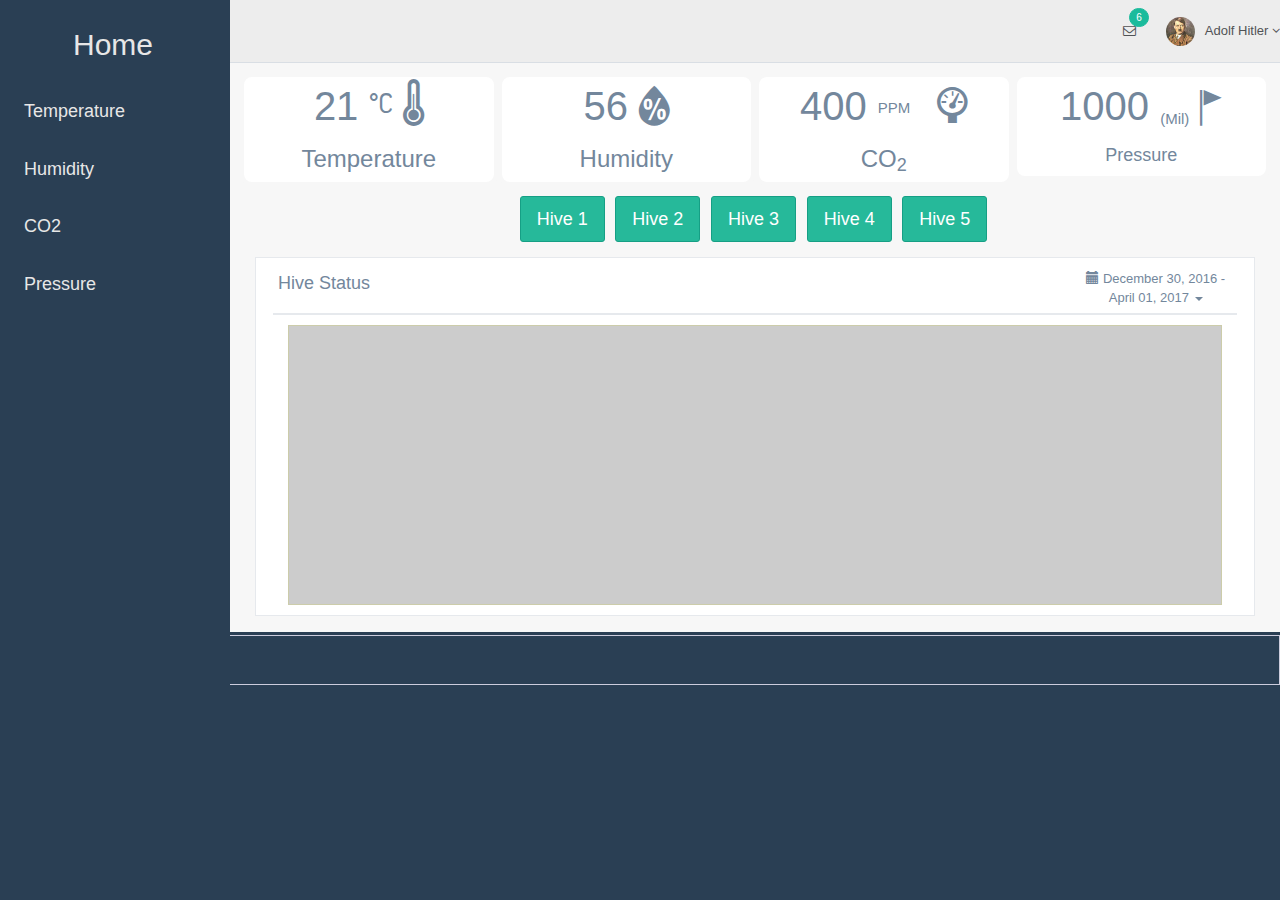
==== commit 1c71c864: "second commit" ====
--- a/index.html
+++ b/index.html
@@ -1,6 +1,8 @@
 <!DOCTYPE html>
 <html lang="en">
 <head>
+
+
 	<meta http-equiv="Content-Type" content="text/html"; charset="UTF-8">
 	<meta charset="UTF-8">
 	<meta http-equiv="X-UA-Compatiable" content="IE=edge">
@@ -202,13 +204,13 @@
 			</div>
 			
 		</main>
-		<!-- <footer>
+		<footer>
 			<div class="footer-patern">
 				<div class="bottom-menu">
 					
 				</div>
 			</div>
-		</footer> -->
+		</footer>
 	</div>
 	
 </body>
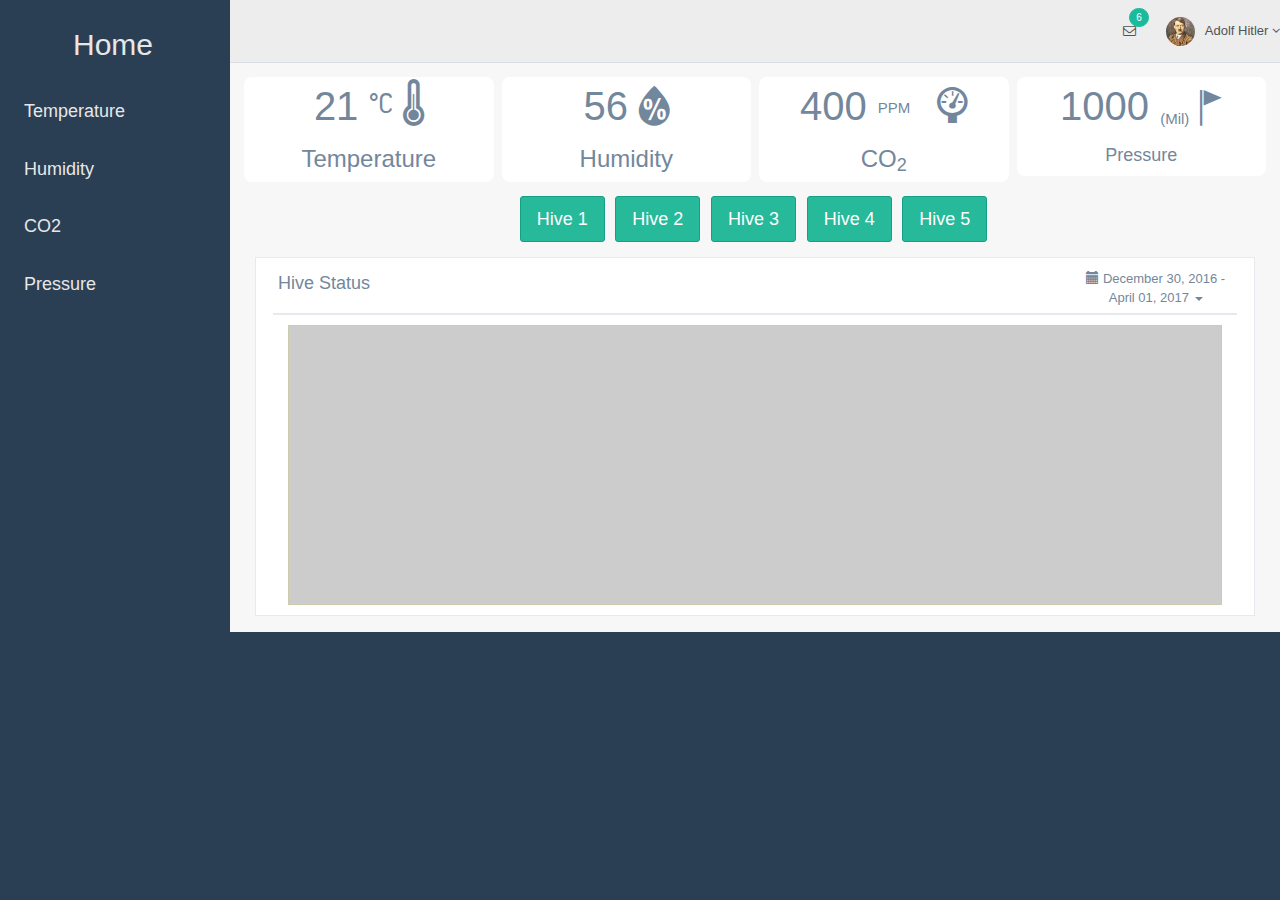
==== commit f7c435c8: "third commit" ====
--- a/index.html
+++ b/index.html
@@ -204,13 +204,13 @@
 			</div>
 			
 		</main>
-		<footer>
+		<!-- <footer>
 			<div class="footer-patern">
 				<div class="bottom-menu">
 					
 				</div>
 			</div>
-		</footer>
+		</footer> -->
 	</div>
 	
 </body>
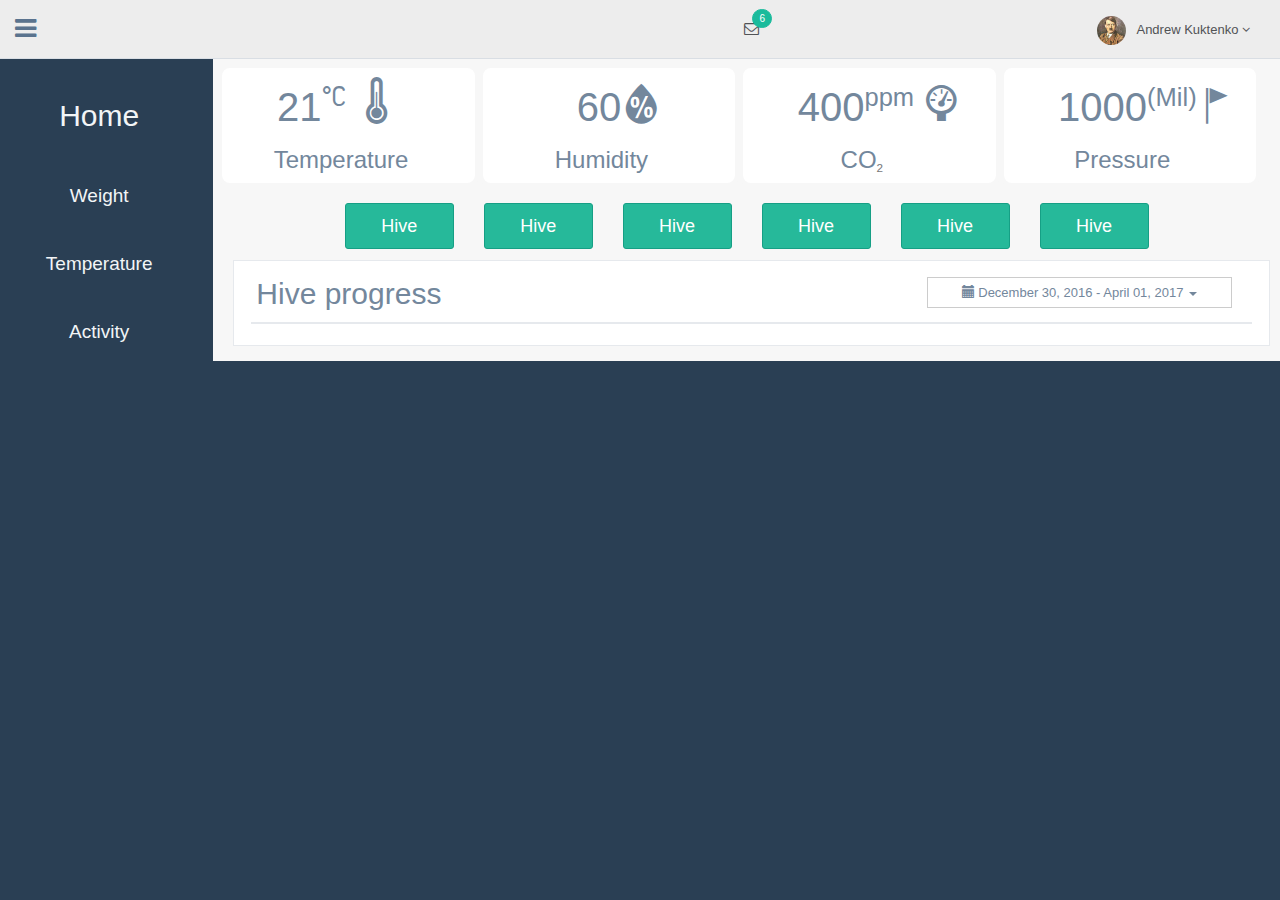
==== commit 2d2a8900: "commit" ====
--- a/index.html
+++ b/index.html
@@ -1,15 +1,11 @@
 <!DOCTYPE html>
 <html lang="en">
 <head>
-
-
-	<meta http-equiv="Content-Type" content="text/html"; charset="UTF-8">
 	<meta charset="UTF-8">
-	<meta http-equiv="X-UA-Compatiable" content="IE=edge">
 	<meta name="viewport" content="width=device-width, initial-scale=1">
 	<title>Admin page</title>
-  
-<link rel="stylesheet" href="font/weathericons-regular-webfont.eot">
+
+	<link rel="stylesheet" href="font/weathericons-regular-webfont.eot">
     <link rel="stylesheet" href="font/weathericons-regular-webfont.svg">
     <link rel="stylesheet" href="font/weathericons-regular-webfont.ttf">
     <link rel="stylesheet" href="font/weathericons-regular-webfont.woff">
@@ -20,7 +16,9 @@
     <link rel="stylesheet" href="font/fontawesome-webfont.ttf">
     <link rel="stylesheet" href="font/fontawesome-webfont.woff">
     <link rel="stylesheet" href="font/fontawesome-webfont.woff2">
-    <link href="https://maxcdn.bootstrapcdn.com/font-awesome/4.7.0/css/font-awesome.min.css" rel="stylesheet">
+    <!-- <link href="https://maxcdn.bootstrapcdn.com/font-awesome/4.7.0/css/font-awesome.min.css" rel="stylesheet"> -->
+	
+	<link rel="stylesheet" type="text/css" href="css/font-awesome.min.css">
     <link href="css/weather-icons.min.css" rel="stylesheet">
     <link rel="stylesheet" href="css/bootstrap.min.css">
 
@@ -29,70 +27,51 @@
     <!-- <link rel="stylesheet" href="https://maxcdn.bootstrapcdn.com/bootstrap/3.3.7/css/bootstrap.min.css"> -->
 
   	<!-- <script src="https://ajax.googleapis.com/ajax/libs/jquery/3.2.0/jquery.min.js"></script>
-
   	<script src="https://maxcdn.bootstrapcdn.com/bootstrap/3.3.7/js/bootstrap.min.js"></script> -->
 
 
 	<link rel="stylesheet" type="text/css" href="css/style.css">
     
 
-
-	<!-- Latest compiled and minified JavaScript -->
-
-	<script src="/js/jquery.js"></script>
-
-	<script src="/js/bootstrap.js"></script>
-
-	<script type="text/javascript">
-		$(document).ready(function(){
-			console.log("ok");
-		})
-	</script>
-
-	
-
 </head>
-<body class="nav-md">
-	<div class="container body">
-		<header class="top_nav">
-			<div class="nav_menu">
-				<nav>
-				<ul class="nav navbar-nav navbar-right">
-					<li class>
-						<a href="javascript:;" class="user-profile dropdown-toggle" data-toggle="dropdown" aria-expanded="false">
-                    	<img src="images/img.jpg" alt="">Adolf Hitler 
-                    	<span class=" fa fa-angle-down"></span>
-                    	</a>
-                    	<ul class="dropdown-menu dropdown-usermenu pull-right">
-                    		<li><a href="javascript:;">Profile</a></li>
-                    		<li>
-                    			<a href="javascript:;">
-                    				<span class="badge bg-red pull-right">50%</span>
-                    				<span>Settings</span>
-                    			</a>
-                    		</li>
-                    		<li>
-                    			<a href="javascript:;">
-                    				Help
-                    			</a>
-                    		</li>
-                    		<li>
-                    			<a href="javascript:;">
-                    				<i class="fa fa-sign-out pull-right"></i>
-                    				Log Out
-                    			</a>
-
-                    		</li>
-                    	</ul>
-                  		
-					</li>
-					<li role="presentation" class="dropdown">
-						<a href="javascript:;" class="dropdown-toggle info-number" data-toggle="dropdown" aria-expanded="false">
-                    	<i class="fa fa-envelope-o"></i>
-                    	<span class="badge bg-green">6</span>
-                  		</a>
-                  		<ul id="menu1" class="dropdown-menu list-unstyled msg_list" role="menu">
+<body>
+	<header class="nav_menu col-md-12">
+		
+		<div class="row col-md-1 ">
+			<div class="toggle navbar navbar-fixed-top" id="menuButtom">
+                <a>
+                	<i class="fa fa-bars"></i>
+                </a>
+        	</div>
+		</div>
+		<div class="row col-md-6 col-md-offset-6">
+			
+		
+			<div class="row dropdown-toggle">								
+				<a href="javascript:;" class="user-profile" data-toggle="dropdown" aria-expanded="false">
+                    <img src="images/img.jpg" alt=""><span class="name" id="user-name">Andrew Kuktenko</span>
+                    <span class=" fa fa-angle-down"></span>
+                </a>
+                <ul class="dropdown-menu dropdown-usermenu pull-right">
+                    <li><a href="javascript:;"> Profile</a></li>
                     <li>
+                      <a href="javascript:;">
+                        <span class="badge bg-red pull-right">50%</span>
+                        <span>Settings</span>
+                      </a>
+                    </li>
+                    <li><a href="javascript:;">Help</a></li>
+                    <li><a href="login.html"><i class="fa fa-sign-out pull-right"></i> Log Out</a></li>
+                  </ul>
+			</div>
+
+			<div class="row dropdown col-xs-1">
+			<a href="javascript:;" class="dropdown-toggle info-number" data-toggle="dropdown" aria-expanded="false">
+                    <i class="fa fa-envelope-o"></i>
+                    <span class="badge bg-green">6</span>
+                  </a>
+            <ul id="menu1" class="dropdown-menu list-unstyled msg_list">
+            	<li>
                       <a>
                         <span class="image"><img src="images/img.jpg" alt="Profile Image"></span>
                         <span>
@@ -103,8 +82,8 @@
                           Film festivals used to be do-or-die moments for movie makers. They were where...
                         </span>
                       </a>
-                    </li>
-                    <li>
+                </li>
+                <li>
                       <div class="text-center">
                         <a>
                           <strong>See All Alerts</strong>
@@ -112,106 +91,180 @@
                         </a>
                       </div>
                     </li>
-                  </ul>
-					</li>
-				</ul>
-				</nav>
-			</div>		
-		</header>
-		<main class="main_container">
-			<div class="left-side">
-				<div>
-									<div class="main_menu_side hidden-print main_menu">
-             	 <div class="menu_section">
-               
-                    <ul class="nav side-menu" style="">
-                    <li> <a href="index.html" class="main"> Home</a></li>
-                      <li><a href="index.html" class="main-menu"> Temperature </a>
-                      </li><li><a href="index.html" class="main-menu"> Humidity</a>
-                      </li><li><a href="index.html" class="main-menu"> CO2 </a>
-                      </li><li><a href="index.html" class="main-menu"> Pressure </a>
-                    </li>
-                    </ul> 
-              </div>
-                       
-            </div>
-			</div>
-			</div>
-			<div class="right-side" role="main">
-				<div class="center_menu">
-					<div class="row top_tiles">
-						<div>
-							<div class="block_top col-lg-3 col-md-3 col-sm-6 col-xs-12">
-                    			<span class="temp">21</span>
-                    			<li class="wi wi-celsius"></li>
-                    			<i class="wi wi-thermometer"></i>
-                    			<h3>Temperature</h3>
-               				</div>
-               				<div class="block_top col-lg-3 col-md-3 col-sm-6 col-xs-12">
-               					<span class="humid">56</span>
-               					<i class="wi wi-humidity"></i>
-                    			<h3>Humidity</h3>
-               				</div>
-               				<div class="block_top col-lg-3 col-md-3 col-sm-6 col-xs-12">
-                    			<span id="ppm">400</span>
-                    			<sup class="ppm">PPM</sup>
-                    			<i class="wi wi-barometer"></i><h3>
-                    			CO<sub>2</sub></div>
-               				<div class="block_top col-lg-3 col-md-3 col-sm-6 col-xs-12">
-
-                    			<span id="millibars">1000</span>
-                    			<sub class="millibars">(Mil)</sub>
-                    			<i class="wi wi-small-craft-advisory"></i>
-                    			<h2>Pressure</h2>
-               				</div>
-               				<div class="but_menu">
-           
-                    			<button type="button" class="btn btn-success btn-lg">Hive 1</button>
-                    			<button type="button" class="btn btn-success btn-lg">Hive 2</button>
-                    			<button type="button" class="btn btn-success btn-lg">Hive 3</button>
-                    			<button type="button" class="btn btn-success btn-lg">Hive 4</button>
-                    			<button type="button" class="btn btn-success btn-lg">Hive 5</button>
-              				</div>
-						</div>
-					</div>
-					<div class="row">
-						<div class="col-md-12">
-							<div class="x_panel">
-								<div class="x_title">
-										<h2>Hive Status</h2>
-										<div class="filter">
-											<div class="filter">
-                      							<div id="reportrange" class="pull-right">
-                        							<i class="glyphicon glyphicon-calendar fa fa-calendar"></i>
-                        							<span>December 30, 2016 - April 01, 2017</span> <b class="caret"></b>
-                      							</div>
-                    						</div>
-										</div>
-										<div class="clearfix"></div>
-									</div>
-								<div class="x_content">
-									<div class="col-md-12 col-sm-12 col-xs-12">
-										<div class="demo-container">
-											
-										</div>		
-									</div>
+            </ul>
+			</div>
+
+		</div>
+		
+	</header>
+	<main class="container">
+		<div class="row">
+			<div class="menu col-md-2">
+				<div class="row">
+					<div class="button col-md-12">
+						<a><h2>
+							Home
+						</h2></a>
+					</div>
+				</div>
+				<div class="row">
+					<div class="button col-md-12">
+						<a>
+							Weight
+						</a>
+					</div>
+				</div>
+				<div class="row">
+					<div class="button col-md-12">
+						<a>
+							Temperature
+						</a>
+					</div>
+				</div>
+				<div class="row">
+					<div class="button col-md-12">
+						<a>
+							Activity
+						</a>
+					</div>
+				</div>
+			</div>
+			<div class="content col-md-10">
+				<div class="row info-block-content">
+					<div class="info-block col-md-3">
+						<div class="row info-block-top">
+							<div class="temp col-md-3 col-md-offset-2">
+								<span id="temp">21</span>
+							</div>
+							<div class="wi wi-celsius col-md-2 ">
+								
+							</div>
+							<div class="wi wi-thermometer col-md-1 ">
+								
+							</div>
+						</div>
+						<div class="row info-block-bottom">
+							<h3 class="col-md-12">Temperature</h3>
+						</div>
+					</div>
+					<div class="info-block col-md-3">
+						<div class="row info-block-top">
+							<div class="hum col-md-3 col-md-offset-4">
+								<span id="hum">60</span>
+							</div>
+							<div class="wi wi-humidity col-md-2"></div>
+						</div>
+						<div class="row info-block-bottom">
+							<h3 class="col-md-12">Humidity</h3>
+						</div>
+					</div>
+					<div class="info-block col-md-3">
+						<div class="row info-block-top">
+							<div class="bar col-md-2 col-md-offset-2">
+								<span id="bar">400<sup><small>ppm</small></sup></span>
+								
+							</div>
+
+							<div class="wi wi-barometer col-md-1 col-md-offset-5">
+								
+							</div>
+						</div>
+						<div class="row info-block-bottom">
+							<h3 class="col-md-12">CO<sub><small>2</small></sub></h3>
+						</div>
+					</div>
+					<div class="info-block col-md-3">
+						<div class="row info-block-top">
+							<div class="pres col-md-2 col-md-offset-2">
+									<span id="pres">1000<sup><small>(Mil)</small></sup></span>
+							</div>
+							<div class="wi wi-small-craft-advisory  col-md-2 col-md-offset-6">
+							</div>
+						</div>
+						<div class="row info-block-bottom">
+							<h3 class="col-md-12">
+								Pressure
+							</h3>
+						</div>
+					</div>
+				</div>
+				<div class="row button-block col-md-10 col-md-offset-1">
+					<div class="col-md-2 col-sm-6">
+						<button type="button" class="btn btn-success btn-lg">
+						Hive
+						</button>
+					</div>
+
+					<div class="col-md-2 col-sm-6">
+						<button type="button" class="btn btn-success btn-lg">
+						Hive
+						</button>
+					</div>
+
+					<div class="col-md-2 col-sm-6">
+						<button type="button" class="btn btn-success btn-lg">
+						Hive
+						</button>
+					</div>
+
+					<div class="col-md-2 col-sm-6">
+						<button type="button" class="btn btn-success btn-lg">
+						Hive
+						</button>
+					</div>
+
+					<div class="col-md-2 col-sm-6">
+						<button type="button" class="btn btn-success btn-lg">
+						Hive
+						</button>
+					</div>
+
+					<div class="col-md-2 col-sm-6">
+						<button type="button" class="btn btn-success btn-lg">
+						Hive
+						</button>
+					</div>
+
+
+
+				</div>
+				<div class="row hive-graph">
+					<div class="graph-hadding col-md-12">
+						<div class="row">
+							<div class="col-md-6">
+								<h2 class="hadding">Hive progress</h2>
+							</div>
+							<div class="filter_div col-md-4 col-md-offset-2">
+								<div class="filter"
+									<div id="reportrange" class="pull-right">
+                        				<i class="glyphicon glyphicon-calendar fa fa-calendar"></i>
+                        			<span>December 30, 2016 - April 01, 2017</span> <b class="caret"></b>
+                      			</div>
+                      		</div>		
+							</div>
+						</div>
+						<div class="graph col-md-12">
+							<div class="col-md-12 col-sm-12 col-xs-12">
+								<div>
+									<!-- <img src="images/graph_example.png"> -->
 								</div>
-							</div>
-
-						</div>
-					</div>
-				</div>
-			</div>
-			
-		</main>
-		<!-- <footer>
-			<div class="footer-patern">
-				<div class="bottom-menu">
-					
-				</div>
-			</div>
-		</footer> -->
-	</div>
+                    		</div>
+						</div>
+					</div>
+				</div>
+			</div>
+		</div>
+	</main>
+
+	<!-- Latest compiled and minified JavaScript -->
+
+	<script src="js/jquery.js"></script>
+
+	<script src="js/bootstrap.js"></script>
+
+	<script src="js/menu-hider.js
+	"></script>
+
 	
 </body>
-</html>+</html>
--- a/css/style.css
+++ b/css/style.css
@@ -1,96 +1,80 @@
 body
 {
-	color: #73879C;
+    color: #73879C;
     background: #2A3F54;
-    font-family: "Helvetica Neue", Roboto, Arial, "Droid Sans", sans-serif,"FontAwesome";
+    font-family: "Helvetica Neue", Roboto, Arial, "Droid Sans", sans-serif;
     font-size: 13px;
     font-weight: 400;
-    line-height: 1.471;
-}
-
-
-html, body {
-    height: 100%;
-    margin: 0;
-    padding: 0;
-}
-
-html
-{
-	height: 100%;
-}
-
-.container
-{
-	width: 100%;
-	padding: 0;
-}
-
-
-
-.nav_menu
+    line-height: 1.471
+}
+
+header
 {
     float: left;
     background: #EDEDED;
     border-bottom: 1px solid #D9DEE4;
-    margin-bottom: 10px;
     width: 100%;
     position: relative;
 }
 
-.but
-{
-	background-color: orange;
-	border: 1px solid red;
-	padding: 2px;
-	margin: 5px;
-	float: right;
-	width: 40px;
-	height: 40px;
-	display: inline-block;
-    float: right;
-    position: static;	
-}
-
-.navbar-right>li {
-	display: inline-block;
+
+
+a 
+{
+    color: #5A738E;
+    text-decoration: none;
+}
+
+.nav_menu .dropdown-toggle
+{
+    display: inline-block;
     float: right;
     position: static;
-}
-
-.left-side
-{
-    height: 100%;
-	min-height: 670px;
-    width: 230px;
-    padding: 0;
-    position: absolute;
-    display: -ms-flexbox;
-    display: flex;
-    z-index: 1;
-    background-color: #2A3F54;
-}
-
-.nav.navbar-nav>li>a {
+    padding-right: 0px;
+} 
+
+.nav_menu .dropdown-toggle>a,
+.nav_menu .dropdown>a
+{
     color: #515356 !important;
 }
 
-.dropdown-menu>li>a {
-    width: 100%;
-    padding: 12px 20px;
-}
-
-.dropdown-menu>li>a {
-    color: #5A738E;
-}
-
-.bg-red {
-    background: #E74C3C !important;
-    border: 1px solid #E74C3C !important;
-    color: #fff;
-}
-
-.dropdown-menu {
+.dropdown-toggle>a,
+.dropdown>a
+{
+    font-weight: 500;
+    color: #ECF0F1 !important;
+    line-height: 32px;
+
+    text-decoration: none;
+}
+
+.dropdown-toggle>a:hover,
+.dropdown>a:hover
+{
+    background: #D9DEE4;
+}
+
+.dropdown-toggle .user-profile,
+.dropdown .dropdown-toggle
+{
+    position: relative;
+    display: block;
+    padding: 13px 15px 12px;
+}
+
+.user-profile>img
+{
+    max-width: none;
+
+    width: 29px;
+    height: 29px;
+    border-radius: 50%;
+    margin-right: 10px;
+}
+
+.dropdown-menu
+{
     border: medium none;
     box-shadow: none;
     display: none;
@@ -108,7 +92,8 @@
     border-top-right-radius: 0;
 }
 
-.navbar-nav .open .dropdown-menu {
+.nav_menu .open .dropdown-menu
+{
     position: absolute;
     background: #fff;
     margin-top: 0;
@@ -119,155 +104,59 @@
     width: 220px;
 }
 
-.user-profile>img {
-    width: 29px;
-    height: 29px;
-    border-radius: 50%;
-    margin-right: 10px;
-}
-
-.menu_section {
-    margin-bottom: 35px;
-}
-
-.menu_section->ul {
-	margin-top: 10px;
-}
-
-/*.side-menu {
-    padding-left: 0;
-    margin-bottom: 0;
-    list-style: none;
-    margin-top: 10px;
-}*/
-
-
-
-.side-menu>li {
-    position: relative;
-    display: block;
-    cursor: pointer;
-}
-
-.side-menu>li>a:hover, .side-menu>li>a:focus 
-{
-    text-decoration: none;
-    background: transparent;
-}
-
-.side-menu>li>a:hover {
-    color: #F2F5F7 !important;
-}
-
-.side-menu>li>a {
-    color: #E7E7E7;
-    font-weight: 500;
-}
-
-.side-menu>li>a {
-    margin-bottom: 6px;
-}
-
-
-*, *:before, *:after {
-    box-sizing: border-box;
-}
-
-.side-menu>li>a {
-    position: relative;
-    display: block;
-    padding: 13px 15px 12px;
-}
-
-.main {
-    font-size: 30px;
-    margin-left: 58px;
-    color: #fff;
-}
-
-
-
-.main-menu {
-    font-size: 18px;
-    margin-left: 9px;
-    margin-right: 1px;
-}
-
-.right-side
-{
-	padding: 10px 20px 0;
-    margin-left: 230px;
-
-}
-
-.right-side
-{
-	background: #F7F7F7;
-}
-
-.top_tiles {
-    margin-bottom: 0;
-}
-
-.row {
-    margin-right: -10px;
-    margin-left: -10px;
-}
-
-.center_menu 
-{
-	text-align: center;
-}
-
-.but_menu {
-    display: inline-block;
-    margin: 0 auto;
-    margin-bottom: 10px; 
-}
-
-.btn-success {
-    background: #26B99A;
-    border: 1px solid #169F85;
-}
-
-.btn {
-    border-radius: 3px;
-    margin-left: 2px;
-    margin-right: 2px;
-}
-
-button, .buttons, .btn, .modal-footer .btn+.btn {
-    margin-bottom: 5px;
-    margin-right: 5px;
-}
-
-.button
-{
-    clear: both;
-}
-
-.menu
-{
-    clear: both;
-}
-
-.info-number .badge {
+.dropdown-toggle .dropdown-menu>li>a {
+    width: 100%;
+    padding: 12px 20px;
+    color: #5A738E;
+}
+
+.dropdown-toggle .dropdown-menu>li
+{
+    width: 100%;
+}
+
+.info-number .badge 
+{
     font-size: 10px;
     font-weight: normal;
     line-height: 13px;
     padding: 2px 6px;
-    position: absolute;
     right: 2px;
     top: 8px;
-}
-
-.bg-green {
+    position: absolute;
+}
+
+.dropdown .dropdown-toggle>i
+{
+    font-size: 15px;
+}
+
+.nav_menu .dropdown
+{
+    padding-left: 134px;
+}
+
+.bg-green 
+{
     background: #1ABB9C !important;
     border: 1px solid #1ABB9C !important;
     color: #fff;
 }
 
-ul.msg_list li {
+.nav_menu .open .dropdown-menu.msg_list
+{
+    width: 300px;
+}
+
+.nav_menu li
+{
+    display: inline-block;
+    float: right;
+    position: static;
+}
+
+ul.msg_list li 
+{
     background: #f7f7f7;
     padding: 5px;
     display: -ms-flexbox;
@@ -276,84 +165,13 @@
     width: 96% !important;
 }
 
-.navbar-nav .open .dropdown-menu.msg_list {
-    width: 300px;
-}
-
-.top_nav .dropdown-menu li a {
+.nav_menu .dropdown-menu li a {
     width: 100%;
     padding: 12px 20px;
 }
 
-ul.msg_list li a {
-    padding: 3px 5px !important;
-}
-
-.dropdown-menu>li>a {
-    color: #5A738E;
-}
-
-.dropdown-menu a {
-    cursor: pointer;
-}
-
-.dropdown-menu.msg_list span {
-    white-space: normal;
-}
-
-ul.msg_list li a .image img {
-    border-radius: 2px 2px 2px 2px;
-    -webkit-border-radius: 2px 2px 2px 2px;
-    float: left;
-    margin-right: 10px;
-    width: 11%;
-}
-
-.dropdown-menu.msg_list span {
-    white-space: normal;
-}
-
-ul.msg_list li a .time {
-    font-size: 11px;
-    font-style: italic;
-    font-weight: bold;
-    position: absolute;
-    right: 35px;
-}
-
-ul.msg_list li a .message {
-    display: block !important;
-    font-size: 11px;
-}
-
-ul.msg_list li a {
-    padding: 3px 5px !important;
-}
-
-.top_nav .dropdown-menu li a {
-    width: 100%;
-    padding: 12px 20px;
-}
-
-a:hover, a:focus {
-    text-decoration: none;
-}
-
-.dropdown-menu a {
-    cursor: pointer;
-}
-
-a {
-    color: #337ab7;
-    text-decoration: none;
-}
-
-ul.msg_list li:last-child {
-    margin-bottom: 6px;
-    padding: 10px;
-}
-
-.navbar-nav .open .dropdown-menu {
+.nav_menu .open .msg_list
+{
     position: absolute;
     background: #fff;
     margin-top: 0;
@@ -364,53 +182,225 @@
     width: 220px;
 }
 
-.top_nav .nav>li>a:focus, 
-.top_nav .nav>li>a:hover, 
-.top_nav .nav .open>a, 
-.top_nav .nav .open>a:focus, 
-.top_nav .nav .open>a:hover 
-{
-    background: #D9DEE4;
-}
-
-.navbar-nav>li>a {
-    font-weight: 500;
-    color: #ECF0F1 !important;
-    margin-left: 0 !important;
-    line-height: 32px;
-}
-
-/*header.nav>li>a:focus, 
-header>nav>li>a:hover, 
-header.nav .open>a, 
-header.nav .open>a:focus, 
-header.nav .open>a:hover 
-{
-    background: #D9DEE4; 
-}*/
-
-.block_top
-{
-	display: block;
+ul.msg_list li a 
+{
+    padding: 3px 5px !important;
+}
+
+.dropdown .msg_list>li 
+{
+    background: #f7f7f7;
+    padding: 5px;
+    display: -ms-flexbox;
+    display: flex;
+    margin: 6px 6px 0;
+    width: 96% !important;
+}
+
+.dropdown-menu>li>a 
+{
+    color: #5A738E;
+}
+
+.dropdown-menu a 
+{
+    cursor: pointer;
+}
+
+.dropdown-menu.msg_list span 
+{
+    white-space: normal;
+}
+
+ul.msg_list li a .image img 
+{
+    border-radius: 2px 2px 2px 2px;
+    -webkit-border-radius: 2px 2px 2px 2px;
+    float: left;
+    margin-right: 10px;
+    width: 11%;
+}
+
+ul.msg_list li a .time
+{
+    font-size: 11px;
+    font-style: italic;
+    font-weight: bold;
+    position: absolute;
+    right: 35px;
+}
+
+ul.msg_list li a .message 
+{
+    display: block !important;
+    font-size: 11px;
+}
+
+ul.msg_list li:last-child 
+{
+    margin-bottom: 6px;
+    padding: 10px;
+}
+
+.nav_menu li a i {
+    font-size: 15px;
+}
+
+.nav_menu .dropdown-menu li a 
+{
+    width: 100%;
+    padding: 12px 20px;
+    text-decoration: none;
+}
+
+.menu
+{
+    clear: both;
+}
+
+.bg-red {
+    background: #E74C3C !important;
+    border: 1px solid #E74C3C !important;
+    color: #fff;
+}
+
+.toggle 
+{
+    float: left;
+    margin: 0;
+    padding-top: 16px;
+    width: 70px;
+    position: absolute;
+}
+
+.toggle a
+{
+    padding: 15px 15px 0;
+    margin: 0;
+    cursor: pointer;
+}
+
+.toggle a i 
+{
+    font-size: 25px;
+}
+
+.container
+{
+    width: 100%;
+    margin: 0;
+    padding-right: 0;
+    clear: both;
+}
+
+.container .row
+{
+    margin-right: 0px;
+}
+
+.menu
+{
+    /*background-color: #2A3F54;*/
+    text-align: center;
+    font-size: 19px;
+}
+
+.button
+{
+    padding:20px;
+    color: #F2F5F7 !important;
+}
+
+.menu .button>a 
+{
+    text-decoration: none;
+    color: #F2F5F7 !important;
+}
+
+.menu .button>a:hover
+{
+    color: #FFFFFF !important;
+}
+
+
+
+.content
+{
+    background: #F7F7F7;
+    position: static !important;
+    /*clear: both;*/
+}
+
+.content .row .info-block
+{
+    display: block;
     font-size: 40px;
     margin-bottom: 10px;
     background: #fff;
     border: 4px solid #f7f7f7;
     border-radius: 12px;
-}
-
-.menu_section>ul {
-    margin-top: 10px;
-}
-
-.navbar-right
-{
-	width: 70%;
-	float: right;
-}
-.x_panel
-{
-	position: relative;
+    text-align: center;
+}
+
+.info-block .row>h3
+{
+    margin-top: 10px; 
+}
+
+.info-block .info-block-top
+{
+    margin-top: 10px; 
+}
+
+.info-block .row .wi-thermometer,
+.info-block .row .wi-humidity,
+.info-block .row .wi-barometer,
+.info-block .row .wi-small-craft-advisory
+{
+    padding-top: 5px;
+    padding-left: 5px;
+}
+
+.info-block .row .wi-celsius
+{
+    padding-left: 0px;
+}
+
+.content .info-block-content
+{
+    padding: 5px;
+}
+
+.info-block .row .temp, .info-block .row .hum
+{
+    padding-right: 0px;
+}
+
+
+.btn-success 
+{
+    background: #26B99A;
+    border: 1px solid #169F85;
+}
+
+.content .button-block
+{
+    margin-bottom: 10px; 
+}
+
+.btn 
+{
+    border-radius: 3px;
+    width: 6.5em;
+    margin-top: 1px;
+    margin-bottom: 1px;
+    width: 100%;
+}
+
+.content .hive-graph
+{
+    margin-left: 5px;
+    position: relative;
     width: 100%;
     margin-bottom: 10px;
     padding: 10px 17px;
@@ -424,81 +414,479 @@
     transition: all .2s ease;
 }
 
-.x_title {
+.content .hive-graph .graph-hadding
+{
     border-bottom: 2px solid #E6E9ED;
     padding: 1px 5px 6px;
     margin-bottom: 10px;
 }
-
-.x_title h2 {
+.content .hive-graph .graph-hadding .row .hadding
+{
     margin: 5px 0 6px;
-    float: left;
     display: block;
     text-overflow: ellipsis;
     overflow: hidden;
     white-space: nowrap;
 }
 
-h2 {
-    font-size: 18px;
-    font-weight: 400;
-}
-
-h1, .h1, h2, .h2, h3, .h3 {
-    margin-top: 10px;
-    margin-bottom: 10px;
-}
-
-.x_title .filter {
-    width: 40%;
-    float: right;
-}
-
-.demo-container
-{
-	height: 280px;
-	background-color: #ccc;
-	border: 1px solid #cca;
-}
-
-
-.bottom-menu
-{
-	
-	background-color: #2A3F54;
-	height: 50px;
-	margin-top: 3px;
-	border: 1px solid #ccd;
-    width: 100%;
-    position: absolute;
-    margin-bottom: 5px;
-}
-
-main 
-{
-	min-height: 100%;
-    height: auto !important;
-    height: 100%;
-}
-
-/*.pull-right
-{
+.graph-hadding .row .filter_div .filter 
+{
+    text-align: center;
     background: #fff;
     cursor: pointer;
     padding: 5px 10px;
     border: 1px solid #ccc;
-}
-*/
-.ppm
+    margin-top: 5px; 
+
+}
+
+.button-block .col-md-2
+{
+    text-align: center;
+body
+{
+    color: #73879C;
+    background: #2A3F54;
+    font-family: "Helvetica Neue", Roboto, Arial, "Droid Sans", sans-serif;
+    font-size: 13px;
+    font-weight: 400;
+    line-height: 1.471
+}
+
+header
+{
+    float: left;
+    background: #EDEDED;
+    border-bottom: 1px solid #D9DEE4;
+    width: 100%;
+    position: relative;
+}
+
+
+
+a 
+{
+    color: #5A738E;
+    text-decoration: none;
+}
+
+.nav_menu .dropdown-toggle
+{
+    display: inline-block;
+    float: right;
+    position: static;
+    padding-right: 0px;
+} 
+
+.nav_menu .dropdown-toggle>a,
+.nav_menu .dropdown>a
+{
+    color: #515356 !important;
+}
+
+.dropdown-toggle>a,
+.dropdown>a
+{
+    font-weight: 500;
+    color: #ECF0F1 !important;
+    line-height: 32px;
+
+    text-decoration: none;
+}
+
+.dropdown-toggle>a:hover,
+.dropdown>a:hover
+{
+    background: #D9DEE4;
+}
+
+.dropdown-toggle .user-profile,
+.dropdown .dropdown-toggle
+{
+    position: relative;
+    display: block;
+    padding: 13px 15px 12px;
+}
+
+.user-profile>img
+{
+    max-width: none;
+
+    width: 29px;
+    height: 29px;
+    border-radius: 50%;
+    margin-right: 10px;
+}
+
+.dropdown-menu
+{
+    border: medium none;
+    box-shadow: none;
+    display: none;
+    float: left;
+    font-size: 16px;
+    left: 0;
+    list-style: none outside none;
+    padding: 0;
+    position: absolute;
+    text-shadow: none;
+    top: 100%;
+    z-index: 9998;
+    border: 1px solid #D9DEE4;
+    border-top-left-radius: 0;
+    border-top-right-radius: 0;
+}
+
+.nav_menu .open .dropdown-menu
+{
+    position: absolute;
+    background: #fff;
+    margin-top: 0;
+    border: 1px solid #D9DEE4;
+    -webkit-box-shadow: none;
+    right: 0;
+    left: auto;
+    width: 220px;
+}
+
+.dropdown-toggle .dropdown-menu>li>a {
+    width: 100%;
+    padding: 12px 20px;
+    color: #5A738E;
+}
+
+.dropdown-toggle .dropdown-menu>li
+{
+    width: 100%;
+}
+
+.info-number .badge 
+{
+    font-size: 10px;
+    font-weight: normal;
+    line-height: 13px;
+    padding: 2px 6px;
+    right: 2px;
+    top: 8px;
+    position: absolute;
+}
+
+.dropdown .dropdown-toggle>i
 {
     font-size: 15px;
-    margin-right: 15px;
-}
-
-.millibars
-{
-        font-size: 15px;
-}
-
-
-
+}
+
+.nav_menu .dropdown
+{
+    padding-left: 134px;
+    float: right;
+}
+
+.bg-green 
+{
+    background: #1ABB9C !important;
+    border: 1px solid #1ABB9C !important;
+    color: #fff;
+}
+
+.nav_menu .open .dropdown-menu.msg_list
+{
+    width: 300px;
+}
+
+.nav_menu li
+{
+    display: inline-block;
+    float: right;
+    position: static;
+}
+
+ul.msg_list li 
+{
+    background: #f7f7f7;
+    padding: 5px;
+    display: -ms-flexbox;
+    display: flex;
+    margin: 6px 6px 0;
+    width: 96% !important;
+}
+
+.nav_menu .dropdown-menu li a {
+    width: 100%;
+    padding: 12px 20px;
+}
+
+.nav_menu .open .msg_list
+{
+    position: absolute;
+    background: #fff;
+    margin-top: 0;
+    border: 1px solid #D9DEE4;
+    -webkit-box-shadow: none;
+    right: 0;
+    left: auto;
+    width: 220px;
+}
+
+ul.msg_list li a 
+{
+    padding: 3px 5px !important;
+}
+
+.dropdown .msg_list>li 
+{
+    background: #f7f7f7;
+    padding: 5px;
+    display: -ms-flexbox;
+    display: flex;
+    margin: 6px 6px 0;
+    width: 96% !important;
+}
+
+.dropdown-menu>li>a 
+{
+    color: #5A738E;
+}
+
+.dropdown-menu a 
+{
+    cursor: pointer;
+}
+
+.dropdown-menu.msg_list span 
+{
+    white-space: normal;
+}
+
+ul.msg_list li a .image img 
+{
+    border-radius: 2px 2px 2px 2px;
+    -webkit-border-radius: 2px 2px 2px 2px;
+    float: left;
+    margin-right: 10px;
+    width: 11%;
+}
+
+ul.msg_list li a .time
+{
+    font-size: 11px;
+    font-style: italic;
+    font-weight: bold;
+    position: absolute;
+    right: 35px;
+}
+
+ul.msg_list li a .message 
+{
+    display: block !important;
+    font-size: 11px;
+}
+
+ul.msg_list li:last-child 
+{
+    margin-bottom: 6px;
+    padding: 10px;
+}
+
+.nav_menu li a i {
+    font-size: 15px;
+}
+
+.nav_menu .dropdown-menu li a 
+{
+    width: 100%;
+    padding: 12px 20px;
+    text-decoration: none;
+}
+
+.menu
+{
+    clear: both;
+}
+
+.bg-red {
+    background: #E74C3C !important;
+    border: 1px solid #E74C3C !important;
+    color: #fff;
+}
+
+.toggle 
+{
+    float: left;
+    margin: 0;
+    padding-top: 16px;
+    width: 70px;
+    position: absolute;
+}
+
+.toggle a
+{
+    padding: 15px 15px 0;
+    margin: 0;
+    cursor: pointer;
+}
+
+.toggle a i 
+{
+    font-size: 25px;
+}
+
+.container
+{
+    width: 100%;
+    margin: 0;
+    padding-right: 0;
+    clear: both;
+}
+
+.container .row
+{
+    margin-right: 0px;
+}
+
+.menu
+{
+    /*background-color: #2A3F54;*/
+    text-align: center;
+    font-size: 19px;
+}
+
+.button
+{
+    padding:20px;
+    color: #F2F5F7 !important;
+}
+
+.menu .button>a 
+{
+    text-decoration: none;
+    color: #F2F5F7 !important;
+}
+
+.menu .button>a:hover
+{
+    color: #FFFFFF !important;
+}
+
+
+
+.content
+{
+    background: #F7F7F7;
+    position: static !important;
+    /*clear: both;*/
+}
+
+.content .row .info-block
+{
+    display: block;
+    font-size: 40px;
+    margin-bottom: 10px;
+    background: #fff;
+    border: 4px solid #f7f7f7;
+    border-radius: 12px;
+    text-align: center;
+}
+
+.info-block .row>h3
+{
+    margin-top: 10px; 
+}
+
+.info-block .info-block-top
+{
+    margin-top: 10px; 
+}
+
+.info-block .row .wi-thermometer,
+.info-block .row .wi-humidity,
+.info-block .row .wi-barometer,
+.info-block .row .wi-small-craft-advisory
+{
+    padding-top: 5px;
+    padding-left: 5px;
+}
+
+.info-block .row .wi-celsius
+{
+    padding-left: 0px;
+}
+
+.content .info-block-content
+{
+    padding: 5px;
+}
+
+.info-block .row .temp, .info-block .row .hum
+{
+    padding-right: 0px;
+}
+
+
+.btn-success 
+{
+    background: #26B99A;
+    border: 1px solid #169F85;
+}
+
+.content .button-block
+{
+    margin-bottom: 10px; 
+}
+
+.btn 
+{
+    border-radius: 3px;
+    width: 6.5em;
+    margin-top: 1px;
+    margin-bottom: 1px;
+    width: 100%;
+}
+
+.content .hive-graph
+{
+    margin-left: 5px;
+    position: relative;
+    width: 100%;
+    margin-bottom: 10px;
+    padding: 10px 17px;
+    display: inline-block;
+    background: #fff;
+    border: 1px solid #E6E9ED;
+    -webkit-column-break-inside: avoid;
+    -moz-column-break-inside: avoid;
+    column-break-inside: avoid;
+    opacity: 1;
+    transition: all .2s ease;
+}
+
+.content .hive-graph .graph-hadding
+{
+    border-bottom: 2px solid #E6E9ED;
+    padding: 1px 5px 6px;
+    margin-bottom: 10px;
+}
+.content .hive-graph .graph-hadding .row .hadding
+{
+    margin: 5px 0 6px;
+    display: block;
+    text-overflow: ellipsis;
+    overflow: hidden;
+    white-space: nowrap;
+}
+
+.graph-hadding .row .filter_div .filter 
+{
+    text-align: center;
+    background: #fff;
+    cursor: pointer;
+    padding: 5px 10px;
+    border: 1px solid #ccc;
+    margin-top: 5px; 
+
+}
+
+.button-block .col-md-2
+{
+    text-align: center;
+}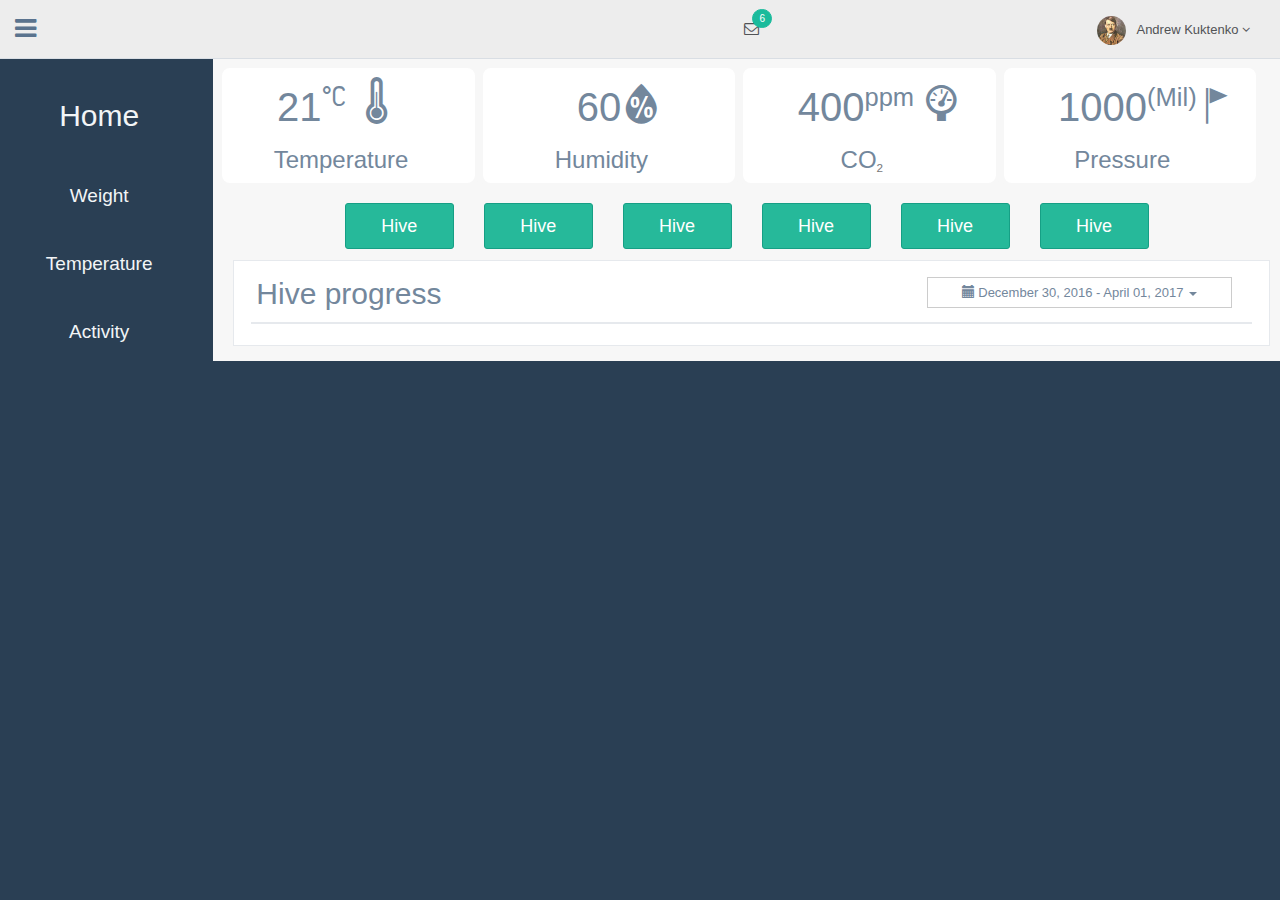
==== commit d153ffdc: "newcommit" ====
--- a/index.html
+++ b/index.html
@@ -6,265 +6,264 @@
 	<title>Admin page</title>
 
 	<link rel="stylesheet" href="font/weathericons-regular-webfont.eot">
-    <link rel="stylesheet" href="font/weathericons-regular-webfont.svg">
-    <link rel="stylesheet" href="font/weathericons-regular-webfont.ttf">
-    <link rel="stylesheet" href="font/weathericons-regular-webfont.woff">
-    <link rel="stylesheet" href="font/weathericons-regular-webfont.woff2">
-
-    <link rel="stylesheet" href="font/fontawesome-webfont.eot">
-    <link rel="stylesheet" href="font/fontawesome-webfont.svg">
-    <link rel="stylesheet" href="font/fontawesome-webfont.ttf">
-    <link rel="stylesheet" href="font/fontawesome-webfont.woff">
-    <link rel="stylesheet" href="font/fontawesome-webfont.woff2">
-    <!-- <link href="https://maxcdn.bootstrapcdn.com/font-awesome/4.7.0/css/font-awesome.min.css" rel="stylesheet"> -->
+	<link rel="stylesheet" href="font/weathericons-regular-webfont.svg">
+	<link rel="stylesheet" href="font/weathericons-regular-webfont.ttf">
+	<link rel="stylesheet" href="font/weathericons-regular-webfont.woff">
+	<link rel="stylesheet" href="font/weathericons-regular-webfont.woff2">
+
+	<link rel="stylesheet" href="font/fontawesome-webfont.eot">
+	<link rel="stylesheet" href="font/fontawesome-webfont.svg">
+	<link rel="stylesheet" href="font/fontawesome-webfont.ttf">
+	<link rel="stylesheet" href="font/fontawesome-webfont.woff">
+	<link rel="stylesheet" href="font/fontawesome-webfont.woff2">
+	<!-- <link href="https://maxcdn.bootstrapcdn.com/font-awesome/4.7.0/css/font-awesome.min.css" rel="stylesheet"> -->
 	
 	<link rel="stylesheet" type="text/css" href="css/font-awesome.min.css">
-    <link href="css/weather-icons.min.css" rel="stylesheet">
-    <link rel="stylesheet" href="css/bootstrap.min.css">
-
-    <!-- TEST -->
-
-    <!-- <link rel="stylesheet" href="https://maxcdn.bootstrapcdn.com/bootstrap/3.3.7/css/bootstrap.min.css"> -->
+	<link href="css/weather-icons.min.css" rel="stylesheet">
+	<link rel="stylesheet" href="css/bootstrap.min.css">
+
+	<!-- TEST -->
+
+	<!-- <link rel="stylesheet" href="https://maxcdn.bootstrapcdn.com/bootstrap/3.3.7/css/bootstrap.min.css"> -->
 
   	<!-- <script src="https://ajax.googleapis.com/ajax/libs/jquery/3.2.0/jquery.min.js"></script>
   	<script src="https://maxcdn.bootstrapcdn.com/bootstrap/3.3.7/js/bootstrap.min.js"></script> -->
 
 
-	<link rel="stylesheet" type="text/css" href="css/style.css">
-    
-
-</head>
-<body>
-	<header class="nav_menu col-md-12">
-		
-		<div class="row col-md-1 ">
-			<div class="toggle navbar navbar-fixed-top" id="menuButtom">
-                <a>
-                	<i class="fa fa-bars"></i>
-                </a>
-        	</div>
-		</div>
-		<div class="row col-md-6 col-md-offset-6">
-			
-		
-			<div class="row dropdown-toggle">								
-				<a href="javascript:;" class="user-profile" data-toggle="dropdown" aria-expanded="false">
-                    <img src="images/img.jpg" alt=""><span class="name" id="user-name">Andrew Kuktenko</span>
-                    <span class=" fa fa-angle-down"></span>
-                </a>
-                <ul class="dropdown-menu dropdown-usermenu pull-right">
-                    <li><a href="javascript:;"> Profile</a></li>
-                    <li>
-                      <a href="javascript:;">
-                        <span class="badge bg-red pull-right">50%</span>
-                        <span>Settings</span>
-                      </a>
-                    </li>
-                    <li><a href="javascript:;">Help</a></li>
-                    <li><a href="login.html"><i class="fa fa-sign-out pull-right"></i> Log Out</a></li>
-                  </ul>
-			</div>
-
-			<div class="row dropdown col-xs-1">
-			<a href="javascript:;" class="dropdown-toggle info-number" data-toggle="dropdown" aria-expanded="false">
-                    <i class="fa fa-envelope-o"></i>
-                    <span class="badge bg-green">6</span>
-                  </a>
-            <ul id="menu1" class="dropdown-menu list-unstyled msg_list">
-            	<li>
-                      <a>
-                        <span class="image"><img src="images/img.jpg" alt="Profile Image"></span>
-                        <span>
-                          <span>John Smith</span>
-                          <span class="time">3 mins ago</span>
-                        </span>
-                        <span class="message">
-                          Film festivals used to be do-or-die moments for movie makers. They were where...
-                        </span>
-                      </a>
-                </li>
-                <li>
-                      <div class="text-center">
-                        <a>
-                          <strong>See All Alerts</strong>
-                          <i class="fa fa-angle-right"></i>
-                        </a>
-                      </div>
-                    </li>
-            </ul>
-			</div>
-
-		</div>
-		
-	</header>
-	<main class="container">
-		<div class="row">
-			<div class="menu col-md-2">
-				<div class="row">
-					<div class="button col-md-12">
-						<a><h2>
-							Home
-						</h2></a>
-					</div>
-				</div>
-				<div class="row">
-					<div class="button col-md-12">
-						<a>
-							Weight
-						</a>
-					</div>
-				</div>
-				<div class="row">
-					<div class="button col-md-12">
-						<a>
-							Temperature
-						</a>
-					</div>
-				</div>
-				<div class="row">
-					<div class="button col-md-12">
-						<a>
-							Activity
-						</a>
-					</div>
-				</div>
-			</div>
-			<div class="content col-md-10">
-				<div class="row info-block-content">
-					<div class="info-block col-md-3">
-						<div class="row info-block-top">
-							<div class="temp col-md-3 col-md-offset-2">
-								<span id="temp">21</span>
-							</div>
-							<div class="wi wi-celsius col-md-2 ">
-								
-							</div>
-							<div class="wi wi-thermometer col-md-1 ">
-								
-							</div>
-						</div>
-						<div class="row info-block-bottom">
-							<h3 class="col-md-12">Temperature</h3>
-						</div>
-					</div>
-					<div class="info-block col-md-3">
-						<div class="row info-block-top">
-							<div class="hum col-md-3 col-md-offset-4">
-								<span id="hum">60</span>
-							</div>
-							<div class="wi wi-humidity col-md-2"></div>
-						</div>
-						<div class="row info-block-bottom">
-							<h3 class="col-md-12">Humidity</h3>
-						</div>
-					</div>
-					<div class="info-block col-md-3">
-						<div class="row info-block-top">
-							<div class="bar col-md-2 col-md-offset-2">
-								<span id="bar">400<sup><small>ppm</small></sup></span>
-								
-							</div>
-
-							<div class="wi wi-barometer col-md-1 col-md-offset-5">
-								
-							</div>
-						</div>
-						<div class="row info-block-bottom">
-							<h3 class="col-md-12">CO<sub><small>2</small></sub></h3>
-						</div>
-					</div>
-					<div class="info-block col-md-3">
-						<div class="row info-block-top">
-							<div class="pres col-md-2 col-md-offset-2">
-									<span id="pres">1000<sup><small>(Mil)</small></sup></span>
-							</div>
-							<div class="wi wi-small-craft-advisory  col-md-2 col-md-offset-6">
-							</div>
-						</div>
-						<div class="row info-block-bottom">
-							<h3 class="col-md-12">
-								Pressure
-							</h3>
-						</div>
-					</div>
-				</div>
-				<div class="row button-block col-md-10 col-md-offset-1">
-					<div class="col-md-2 col-sm-6">
-						<button type="button" class="btn btn-success btn-lg">
-						Hive
-						</button>
-					</div>
-
-					<div class="col-md-2 col-sm-6">
-						<button type="button" class="btn btn-success btn-lg">
-						Hive
-						</button>
-					</div>
-
-					<div class="col-md-2 col-sm-6">
-						<button type="button" class="btn btn-success btn-lg">
-						Hive
-						</button>
-					</div>
-
-					<div class="col-md-2 col-sm-6">
-						<button type="button" class="btn btn-success btn-lg">
-						Hive
-						</button>
-					</div>
-
-					<div class="col-md-2 col-sm-6">
-						<button type="button" class="btn btn-success btn-lg">
-						Hive
-						</button>
-					</div>
-
-					<div class="col-md-2 col-sm-6">
-						<button type="button" class="btn btn-success btn-lg">
-						Hive
-						</button>
-					</div>
-
-
-
-				</div>
-				<div class="row hive-graph">
-					<div class="graph-hadding col-md-12">
-						<div class="row">
-							<div class="col-md-6">
-								<h2 class="hadding">Hive progress</h2>
-							</div>
-							<div class="filter_div col-md-4 col-md-offset-2">
-								<div class="filter"
-									<div id="reportrange" class="pull-right">
-                        				<i class="glyphicon glyphicon-calendar fa fa-calendar"></i>
-                        			<span>December 30, 2016 - April 01, 2017</span> <b class="caret"></b>
-                      			</div>
-                      		</div>		
-							</div>
-						</div>
-						<div class="graph col-md-12">
-							<div class="col-md-12 col-sm-12 col-xs-12">
-								<div>
-									<!-- <img src="images/graph_example.png"> -->
-								</div>
-                    		</div>
-						</div>
-					</div>
-				</div>
-			</div>
-		</div>
-	</main>
-
-	<!-- Latest compiled and minified JavaScript -->
-
-	<script src="js/jquery.js"></script>
-
-	<script src="js/bootstrap.js"></script>
-
-	<script src="js/menu-hider.js
-	"></script>
-
-	
+  	<link rel="stylesheet" type="text/css" href="css/style.css">
+  	
+
+  </head>
+  <body>
+  	<header class="nav_menu col-md-12">
+  		
+  		<div class="row col-md-1 ">
+  			<div class="toggle navbar navbar-fixed-top" id="menuButtom">
+  				<a>
+  					<i class="fa fa-bars"></i>
+  				</a>
+  			</div>
+  		</div>
+  		<div class="row col-md-6 col-md-offset-6">
+  			
+  			<div class="row dropdown-toggle">								
+  				<a href="javascript:;" class="user-profile" data-toggle="dropdown" aria-expanded="false">
+  					<img src="images/img.jpg" alt=""><span class="name" id="user-name">Andrew Kuktenko</span>
+  					<span class=" fa fa-angle-down"></span>
+  				</a>
+  				<ul class="dropdown-menu dropdown-usermenu pull-right">
+  					<li><a href="javascript:;"> Profile</a></li>
+  					<li>
+  						<a href="javascript:;">
+  							<span class="badge bg-red pull-right">50%</span>
+  							<span>Settings</span>
+  						</a>
+  					</li>
+  					<li><a href="javascript:;">Help</a></li>
+  					<li><a href="login.html"><i class="fa fa-sign-out pull-right"></i> Log Out</a></li>
+  				</ul>
+  			</div>
+
+  			<div class="row dropdown col-xs-1">
+  				<a href="javascript:;" class="dropdown-toggle info-number" data-toggle="dropdown" aria-expanded="false">
+  					<i class="fa fa-envelope-o"></i>
+  					<span class="badge bg-green">6</span>
+  				</a>
+  				<ul id="menu1" class="dropdown-menu list-unstyled msg_list">
+  					<li>
+  						<a>
+  							<span class="image"><img src="images/img.jpg" alt="Profile Image"></span>
+  							<span>
+  								<span>John Smith</span>
+  								<span class="time">3 mins ago</span>
+  							</span>
+  							<span class="message">
+  								Film festivals used to be do-or-die moments for movie makers. They were where...
+  							</span>
+  						</a>
+  					</li>
+  					<li>
+  						<div class="text-center">
+  							<a>
+  								<strong>See All Alerts</strong>
+  								<i class="fa fa-angle-right"></i>
+  							</a>
+  						</div>
+  					</li>
+  				</ul>
+  			</div>
+
+  		</div>
+  		
+  	</header>
+  	<main class="container">
+  		<div class="row">
+  			<div class="menu col-md-2">
+  				<div class="row">
+  					<div class="button col-md-12">
+  						<a><h2>
+  							Home
+  						</h2></a>
+  					</div>
+  				</div>
+  				<div class="row">
+  					<div class="button col-md-12">
+  						<a>
+  							Weight
+  						</a>
+  					</div>
+  				</div>
+  				<div class="row">
+  					<div class="button col-md-12">
+  						<a>
+  							Temperature
+  						</a>
+  					</div>
+  				</div>
+  				<div class="row">
+  					<div class="button col-md-12">
+  						<a>
+  							Activity
+  						</a>
+  					</div>
+  				</div>
+  			</div>
+  			<div class="content col-md-10">
+  				<div class="row info-block-content">
+  					<div class="info-block col-md-3">
+  						<div class="row info-block-top">
+  							<div class="temp col-md-3 col-md-offset-2">
+  								<span id="temp">21</span>
+  							</div>
+  							<div class="wi wi-celsius col-md-2 ">
+  								
+  							</div>
+  							<div class="wi wi-thermometer col-md-1 ">
+  								
+  							</div>
+  						</div>
+  						<div class="row info-block-bottom">
+  							<h3 class="col-md-12">Temperature</h3>
+  						</div>
+  					</div>
+  					<div class="info-block col-md-3">
+  						<div class="row info-block-top">
+  							<div class="hum col-md-3 col-md-offset-4">
+  								<span id="hum">60</span>
+  							</div>
+  							<div class="wi wi-humidity col-md-2"></div>
+  						</div>
+  						<div class="row info-block-bottom">
+  							<h3 class="col-md-12">Humidity</h3>
+  						</div>
+  					</div>
+  					<div class="info-block col-md-3">
+  						<div class="row info-block-top">
+  							<div class="bar col-md-2 col-md-offset-2">
+  								<span id="bar">400<sup><small>ppm</small></sup></span>
+  								
+  							</div>
+
+  							<div class="wi wi-barometer col-md-1 col-md-offset-5">
+  								
+  							</div>
+  						</div>
+  						<div class="row info-block-bottom">
+  							<h3 class="col-md-12">CO<sub><small>2</small></sub></h3>
+  						</div>
+  					</div>
+  					<div class="info-block col-md-3">
+  						<div class="row info-block-top">
+  							<div class="pres col-md-2 col-md-offset-2">
+  								<span id="pres">1000<sup><small>(Mil)</small></sup></span>
+  							</div>
+  							<div class="wi wi-small-craft-advisory  col-md-2 col-md-offset-6">
+  							</div>
+  						</div>
+  						<div class="row info-block-bottom">
+  							<h3 class="col-md-12">
+  								Pressure
+  							</h3>
+  						</div>
+  					</div>
+  				</div>
+  				<div class="row button-block col-md-10 col-md-offset-1">
+  					<div class="col-md-2 col-sm-6">
+  						<button type="button" class="btn btn-success btn-lg">
+  							Hive
+  						</button>
+  					</div>
+
+  					<div class="col-md-2 col-sm-6">
+  						<button type="button" class="btn btn-success btn-lg">
+  							Hive
+  						</button>
+  					</div>
+
+  					<div class="col-md-2 col-sm-6">
+  						<button type="button" class="btn btn-success btn-lg">
+  							Hive
+  						</button>
+  					</div>
+
+  					<div class="col-md-2 col-sm-6">
+  						<button type="button" class="btn btn-success btn-lg">
+  							Hive
+  						</button>
+  					</div>
+
+  					<div class="col-md-2 col-sm-6">
+  						<button type="button" class="btn btn-success btn-lg">
+  							Hive
+  						</button>
+  					</div>
+
+  					<div class="col-md-2 col-sm-6">
+  						<button type="button" class="btn btn-success btn-lg">
+  							Hive
+  						</button>
+  					</div>
+
+
+
+  				</div>
+  				<div class="row hive-graph">
+  					<div class="graph-hadding col-md-12">
+  						<div class="row">
+  							<div class="col-md-6">
+  								<h2 class="hadding">Hive progress</h2>
+  							</div>
+  							<div class="filter_div col-md-4 col-md-offset-2">
+  								<div class="filter"
+  								<div id="reportrange" class="pull-right">
+  									<i class="glyphicon glyphicon-calendar fa fa-calendar"></i>
+  									<span>December 30, 2016 - April 01, 2017</span> <b class="caret"></b>
+  								</div>
+  							</div>		
+  						</div>
+  					</div>
+  					<div class="graph col-md-12">
+  						<div class="col-md-12 col-sm-12 col-xs-12">
+  							<div>
+  								<!-- <img src="images/graph_example.png"> -->
+  							</div>
+  						</div>
+  					</div>
+  				</div>
+  			</div>
+  		</div>
+  	</div>
+  </main>
+
+  <!-- Latest compiled and minified JavaScript -->
+
+  <script src="js/jquery.js"></script>
+
+  <script src="js/bootstrap.js"></script>
+
+  <script src="js/menu-hider.js
+  "></script>
+
+  
 </body>
 </html>
--- a/css/style.css
+++ b/css/style.css
@@ -16,8 +16,6 @@
     width: 100%;
     position: relative;
 }
-
-
 
 a 
 {
@@ -443,450 +441,451 @@
 .button-block .col-md-2
 {
     text-align: center;
-body
-{
-    color: #73879C;
-    background: #2A3F54;
-    font-family: "Helvetica Neue", Roboto, Arial, "Droid Sans", sans-serif;
-    font-size: 13px;
-    font-weight: 400;
-    line-height: 1.471
-}
-
-header
-{
-    float: left;
-    background: #EDEDED;
-    border-bottom: 1px solid #D9DEE4;
-    width: 100%;
-    position: relative;
-}
-
-
-
-a 
-{
-    color: #5A738E;
-    text-decoration: none;
-}
-
-.nav_menu .dropdown-toggle
-{
-    display: inline-block;
-    float: right;
-    position: static;
-    padding-right: 0px;
-} 
-
-.nav_menu .dropdown-toggle>a,
-.nav_menu .dropdown>a
-{
-    color: #515356 !important;
-}
-
-.dropdown-toggle>a,
-.dropdown>a
-{
-    font-weight: 500;
-    color: #ECF0F1 !important;
-    line-height: 32px;
-
-    text-decoration: none;
-}
-
-.dropdown-toggle>a:hover,
-.dropdown>a:hover
-{
-    background: #D9DEE4;
-}
-
-.dropdown-toggle .user-profile,
-.dropdown .dropdown-toggle
-{
-    position: relative;
-    display: block;
-    padding: 13px 15px 12px;
-}
-
-.user-profile>img
-{
-    max-width: none;
-
-    width: 29px;
-    height: 29px;
-    border-radius: 50%;
-    margin-right: 10px;
-}
-
-.dropdown-menu
-{
-    border: medium none;
-    box-shadow: none;
-    display: none;
-    float: left;
-    font-size: 16px;
-    left: 0;
-    list-style: none outside none;
-    padding: 0;
-    position: absolute;
-    text-shadow: none;
-    top: 100%;
-    z-index: 9998;
-    border: 1px solid #D9DEE4;
-    border-top-left-radius: 0;
-    border-top-right-radius: 0;
-}
-
-.nav_menu .open .dropdown-menu
-{
-    position: absolute;
-    background: #fff;
-    margin-top: 0;
-    border: 1px solid #D9DEE4;
-    -webkit-box-shadow: none;
-    right: 0;
-    left: auto;
-    width: 220px;
-}
-
-.dropdown-toggle .dropdown-menu>li>a {
-    width: 100%;
-    padding: 12px 20px;
-    color: #5A738E;
-}
-
-.dropdown-toggle .dropdown-menu>li
-{
-    width: 100%;
-}
-
-.info-number .badge 
-{
-    font-size: 10px;
-    font-weight: normal;
-    line-height: 13px;
-    padding: 2px 6px;
-    right: 2px;
-    top: 8px;
-    position: absolute;
-}
-
-.dropdown .dropdown-toggle>i
-{
-    font-size: 15px;
-}
-
-.nav_menu .dropdown
-{
-    padding-left: 134px;
-    float: right;
-}
-
-.bg-green 
-{
-    background: #1ABB9C !important;
-    border: 1px solid #1ABB9C !important;
-    color: #fff;
-}
-
-.nav_menu .open .dropdown-menu.msg_list
-{
-    width: 300px;
-}
-
-.nav_menu li
-{
-    display: inline-block;
-    float: right;
-    position: static;
-}
-
-ul.msg_list li 
-{
-    background: #f7f7f7;
-    padding: 5px;
-    display: -ms-flexbox;
-    display: flex;
-    margin: 6px 6px 0;
-    width: 96% !important;
-}
-
-.nav_menu .dropdown-menu li a {
-    width: 100%;
-    padding: 12px 20px;
-}
-
-.nav_menu .open .msg_list
-{
-    position: absolute;
-    background: #fff;
-    margin-top: 0;
-    border: 1px solid #D9DEE4;
-    -webkit-box-shadow: none;
-    right: 0;
-    left: auto;
-    width: 220px;
-}
-
-ul.msg_list li a 
-{
-    padding: 3px 5px !important;
-}
-
-.dropdown .msg_list>li 
-{
-    background: #f7f7f7;
-    padding: 5px;
-    display: -ms-flexbox;
-    display: flex;
-    margin: 6px 6px 0;
-    width: 96% !important;
-}
-
-.dropdown-menu>li>a 
-{
-    color: #5A738E;
-}
-
-.dropdown-menu a 
-{
-    cursor: pointer;
-}
-
-.dropdown-menu.msg_list span 
-{
-    white-space: normal;
-}
-
-ul.msg_list li a .image img 
-{
-    border-radius: 2px 2px 2px 2px;
-    -webkit-border-radius: 2px 2px 2px 2px;
-    float: left;
-    margin-right: 10px;
-    width: 11%;
-}
-
-ul.msg_list li a .time
-{
-    font-size: 11px;
-    font-style: italic;
-    font-weight: bold;
-    position: absolute;
-    right: 35px;
-}
-
-ul.msg_list li a .message 
-{
-    display: block !important;
-    font-size: 11px;
-}
-
-ul.msg_list li:last-child 
-{
-    margin-bottom: 6px;
-    padding: 10px;
-}
-
-.nav_menu li a i {
-    font-size: 15px;
-}
-
-.nav_menu .dropdown-menu li a 
-{
-    width: 100%;
-    padding: 12px 20px;
-    text-decoration: none;
-}
-
-.menu
-{
-    clear: both;
-}
-
-.bg-red {
-    background: #E74C3C !important;
-    border: 1px solid #E74C3C !important;
-    color: #fff;
-}
-
-.toggle 
-{
-    float: left;
-    margin: 0;
-    padding-top: 16px;
-    width: 70px;
-    position: absolute;
-}
-
-.toggle a
-{
-    padding: 15px 15px 0;
-    margin: 0;
-    cursor: pointer;
-}
-
-.toggle a i 
-{
-    font-size: 25px;
-}
-
-.container
-{
-    width: 100%;
-    margin: 0;
-    padding-right: 0;
-    clear: both;
-}
-
-.container .row
-{
-    margin-right: 0px;
-}
-
-.menu
-{
-    /*background-color: #2A3F54;*/
-    text-align: center;
-    font-size: 19px;
-}
-
-.button
-{
-    padding:20px;
-    color: #F2F5F7 !important;
-}
-
-.menu .button>a 
-{
-    text-decoration: none;
-    color: #F2F5F7 !important;
-}
-
-.menu .button>a:hover
-{
-    color: #FFFFFF !important;
-}
-
-
-
-.content
-{
-    background: #F7F7F7;
-    position: static !important;
-    /*clear: both;*/
-}
-
-.content .row .info-block
-{
-    display: block;
-    font-size: 40px;
-    margin-bottom: 10px;
-    background: #fff;
-    border: 4px solid #f7f7f7;
-    border-radius: 12px;
-    text-align: center;
-}
-
-.info-block .row>h3
-{
-    margin-top: 10px; 
-}
-
-.info-block .info-block-top
-{
-    margin-top: 10px; 
-}
-
-.info-block .row .wi-thermometer,
-.info-block .row .wi-humidity,
-.info-block .row .wi-barometer,
-.info-block .row .wi-small-craft-advisory
-{
-    padding-top: 5px;
-    padding-left: 5px;
-}
-
-.info-block .row .wi-celsius
-{
-    padding-left: 0px;
-}
-
-.content .info-block-content
-{
-    padding: 5px;
-}
-
-.info-block .row .temp, .info-block .row .hum
-{
-    padding-right: 0px;
-}
-
-
-.btn-success 
-{
-    background: #26B99A;
-    border: 1px solid #169F85;
-}
-
-.content .button-block
-{
-    margin-bottom: 10px; 
-}
-
-.btn 
-{
-    border-radius: 3px;
-    width: 6.5em;
-    margin-top: 1px;
-    margin-bottom: 1px;
-    width: 100%;
-}
-
-.content .hive-graph
-{
-    margin-left: 5px;
-    position: relative;
-    width: 100%;
-    margin-bottom: 10px;
-    padding: 10px 17px;
-    display: inline-block;
-    background: #fff;
-    border: 1px solid #E6E9ED;
-    -webkit-column-break-inside: avoid;
-    -moz-column-break-inside: avoid;
-    column-break-inside: avoid;
-    opacity: 1;
-    transition: all .2s ease;
-}
-
-.content .hive-graph .graph-hadding
-{
-    border-bottom: 2px solid #E6E9ED;
-    padding: 1px 5px 6px;
-    margin-bottom: 10px;
-}
-.content .hive-graph .graph-hadding .row .hadding
-{
-    margin: 5px 0 6px;
-    display: block;
-    text-overflow: ellipsis;
-    overflow: hidden;
-    white-space: nowrap;
-}
-
-.graph-hadding .row .filter_div .filter 
-{
-    text-align: center;
-    background: #fff;
-    cursor: pointer;
-    padding: 5px 10px;
-    border: 1px solid #ccc;
-    margin-top: 5px; 
-
-}
-
-.button-block .col-md-2
-{
-    text-align: center;
-}+    body
+    {
+        color: #73879C;
+        background: #2A3F54;
+        font-family: "Helvetica Neue", Roboto, Arial, "Droid Sans", sans-serif;
+        font-size: 13px;
+        font-weight: 400;
+        line-height: 1.471
+    }
+
+    header
+    {
+        float: left;
+        background: #EDEDED;
+        border-bottom: 1px solid #D9DEE4;
+        width: 100%;
+        position: relative;
+    }
+
+
+
+    a 
+    {
+        color: #5A738E;
+        text-decoration: none;
+    }
+
+    .nav_menu .dropdown-toggle
+    {
+        display: inline-block;
+        float: right;
+        position: static;
+        padding-right: 0px;
+    } 
+
+    .nav_menu .dropdown-toggle>a,
+    .nav_menu .dropdown>a
+    {
+        color: #515356 !important;
+    }
+
+    .dropdown-toggle>a,
+    .dropdown>a
+    {
+        font-weight: 500;
+        color: #ECF0F1 !important;
+        line-height: 32px;
+
+        text-decoration: none;
+    }
+
+    .dropdown-toggle>a:hover,
+    .dropdown>a:hover
+    {
+        background: #D9DEE4;
+    }
+
+    .dropdown-toggle .user-profile,
+    .dropdown .dropdown-toggle
+    {
+        position: relative;
+        display: block;
+        padding: 13px 15px 12px;
+    }
+
+    .user-profile>img
+    {
+        max-width: none;
+
+        width: 29px;
+        height: 29px;
+        border-radius: 50%;
+        margin-right: 10px;
+    }
+
+    .dropdown-menu
+    {
+        border: medium none;
+        box-shadow: none;
+        display: none;
+        float: left;
+        font-size: 16px;
+        left: 0;
+        list-style: none outside none;
+        padding: 0;
+        position: absolute;
+        text-shadow: none;
+        top: 100%;
+        z-index: 9998;
+        border: 1px solid #D9DEE4;
+        border-top-left-radius: 0;
+        border-top-right-radius: 0;
+    }
+
+    .nav_menu .open .dropdown-menu
+    {
+        position: absolute;
+        background: #fff;
+        margin-top: 0;
+        border: 1px solid #D9DEE4;
+        -webkit-box-shadow: none;
+        right: 0;
+        left: auto;
+        width: 220px;
+    }
+
+    .dropdown-toggle .dropdown-menu>li>a {
+        width: 100%;
+        padding: 12px 20px;
+        color: #5A738E;
+    }
+
+    .dropdown-toggle .dropdown-menu>li
+    {
+        width: 100%;
+    }
+
+    .info-number .badge 
+    {
+        font-size: 10px;
+        font-weight: normal;
+        line-height: 13px;
+        padding: 2px 6px;
+        right: 2px;
+        top: 8px;
+        position: absolute;
+    }
+
+    .dropdown .dropdown-toggle>i
+    {
+        font-size: 15px;
+    }
+
+    .bg-green 
+    {
+        background: #1ABB9C !important;
+        border: 1px solid #1ABB9C !important;
+        color: #fff;
+    }
+
+    .nav_menu .open .dropdown-menu.msg_list
+    {
+        width: 300px;
+    }
+
+    .nav_menu li
+    {
+        display: inline-block;
+        float: right;
+        position: static;
+    }
+
+    ul.msg_list li 
+    {
+        background: #f7f7f7;
+        padding: 5px;
+        display: -ms-flexbox;
+        display: flex;
+        margin: 6px 6px 0;
+        width: 96% !important;
+    }
+
+    .nav_menu .dropdown-menu li a {
+        width: 100%;
+        padding: 12px 20px;
+    }
+
+    .nav_menu .open .msg_list
+    {
+        position: absolute;
+        background: #fff;
+        margin-top: 0;
+        border: 1px solid #D9DEE4;
+        -webkit-box-shadow: none;
+        right: 0;
+        left: auto;
+        width: 220px;
+    }
+
+    ul.msg_list li a 
+    {
+        padding: 3px 5px !important;
+    }
+
+    .dropdown .msg_list>li 
+    {
+        background: #f7f7f7;
+        padding: 5px;
+        display: -ms-flexbox;
+        display: flex;
+        margin: 6px 6px 0;
+        width: 96% !important;
+    }
+
+    .dropdown-menu>li>a 
+    {
+        color: #5A738E;
+    }
+
+    .dropdown-menu a 
+    {
+        cursor: pointer;
+    }
+
+    .dropdown-menu.msg_list span 
+    {
+        white-space: normal;
+    }
+
+    ul.msg_list li a .image img 
+    {
+        border-radius: 2px 2px 2px 2px;
+        -webkit-border-radius: 2px 2px 2px 2px;
+        float: left;
+        margin-right: 10px;
+        width: 11%;
+    }
+
+    ul.msg_list li a .time
+    {
+        font-size: 11px;
+        font-style: italic;
+        font-weight: bold;
+        position: absolute;
+        right: 35px;
+    }
+
+    ul.msg_list li a .message 
+    {
+        display: block !important;
+        font-size: 11px;
+    }
+
+    ul.msg_list li:last-child 
+    {
+        margin-bottom: 6px;
+        padding: 10px;
+    }
+
+    .nav_menu li a i {
+        font-size: 15px;
+    }
+
+    .nav_menu .dropdown-menu li a 
+    {
+        width: 100%;
+        padding: 12px 20px;
+        text-decoration: none;
+    }
+
+    .menu
+    {
+        clear: both;
+    }
+
+    .bg-red {
+        background: #E74C3C !important;
+        border: 1px solid #E74C3C !important;
+        color: #fff;
+    }
+
+    .toggle 
+    {
+        float: left;
+        margin: 0;
+        padding-top: 16px;
+        width: 70px;
+        position: absolute;
+    }
+
+    .toggle a
+    {
+        padding: 15px 15px 0;
+        margin: 0;
+        cursor: pointer;
+    }
+
+    .toggle a i 
+    {
+        font-size: 25px;
+    }
+
+    .container
+    {
+        width: 100%;
+        margin: 0;
+        padding-right: 0;
+        clear: both;
+    }
+
+    .container .row
+    {
+        margin-right: 0px;
+    }
+
+    .menu
+    {
+        /*background-color: #2A3F54;*/
+        text-align: center;
+        font-size: 19px;
+    }
+
+    .button
+    {
+        padding:20px;
+        color: #F2F5F7 !important;
+    }
+
+    .menu .button>a 
+    {
+        text-decoration: none;
+        color: #F2F5F7 !important;
+    }
+
+    .menu .button>a:hover
+    {
+        color: #FFFFFF !important;
+    }
+
+
+
+    .content
+    {
+        background: #F7F7F7;
+        position: static !important;
+        /*clear: both;*/
+    }
+
+    .content .row .info-block
+    {
+        display: block;
+        font-size: 40px;
+        margin-bottom: 10px;
+        background: #fff;
+        border: 4px solid #f7f7f7;
+        border-radius: 12px;
+        text-align: center;
+    }
+
+    .info-block .row>h3
+    {
+        margin-top: 10px; 
+    }
+
+    .info-block .info-block-top
+    {
+        margin-top: 10px; 
+    }
+
+    .info-block .row .wi-thermometer,
+    .info-block .row .wi-humidity,
+    .info-block .row .wi-barometer,
+    .info-block .row .wi-small-craft-advisory
+    {
+        padding-top: 5px;
+        padding-left: 5px;
+    }
+
+    .info-block .row .wi-celsius
+    {
+        padding-left: 0px;
+    }
+
+    .content .info-block-content
+    {
+        padding: 5px;
+    }
+
+    .info-block .row .temp, .info-block .row .hum
+    {
+        padding-right: 0px;
+    }
+
+
+    .btn-success 
+    {
+        background: #26B99A;
+        border: 1px solid #169F85;
+    }
+
+    .content .button-block
+    {
+        margin-bottom: 10px; 
+    }
+
+    .btn 
+    {
+        border-radius: 3px;
+        width: 6.5em;
+        margin-top: 1px;
+        margin-bottom: 1px;
+        width: 100%;
+    }
+
+    .content .hive-graph
+    {
+        margin-left: 5px;
+        position: relative;
+        width: 100%;
+        margin-bottom: 10px;
+        padding: 10px 17px;
+        display: inline-block;
+        background: #fff;
+        border: 1px solid #E6E9ED;
+        -webkit-column-break-inside: avoid;
+        -moz-column-break-inside: avoid;
+        column-break-inside: avoid;
+        opacity: 1;
+        transition: all .2s ease;
+    }
+
+    .content .hive-graph .graph-hadding
+    {
+        border-bottom: 2px solid #E6E9ED;
+        padding: 1px 5px 6px;
+        margin-bottom: 10px;
+    }
+    .content .hive-graph .graph-hadding .row .hadding
+
+    {
+        margin: 5px 0 6px;
+        display: block;
+        text-overflow: ellipsis;
+        overflow: hidden;
+        white-space: nowrap;
+    }
+
+    .graph-hadding .row .filter_div .filter 
+    {
+        text-align: center;
+        background: #fff;
+        cursor: pointer;
+        padding: 5px 10px;
+        border: 1px solid #ccc;
+        margin-top: 5px; 
+
+    }
+
+    .button-block .col-md-2
+    {
+        text-align: center;
+    }
+
+    .nav_menu .dropdown
+    {
+        padding-left: 134px;
+        float: right;
+    }